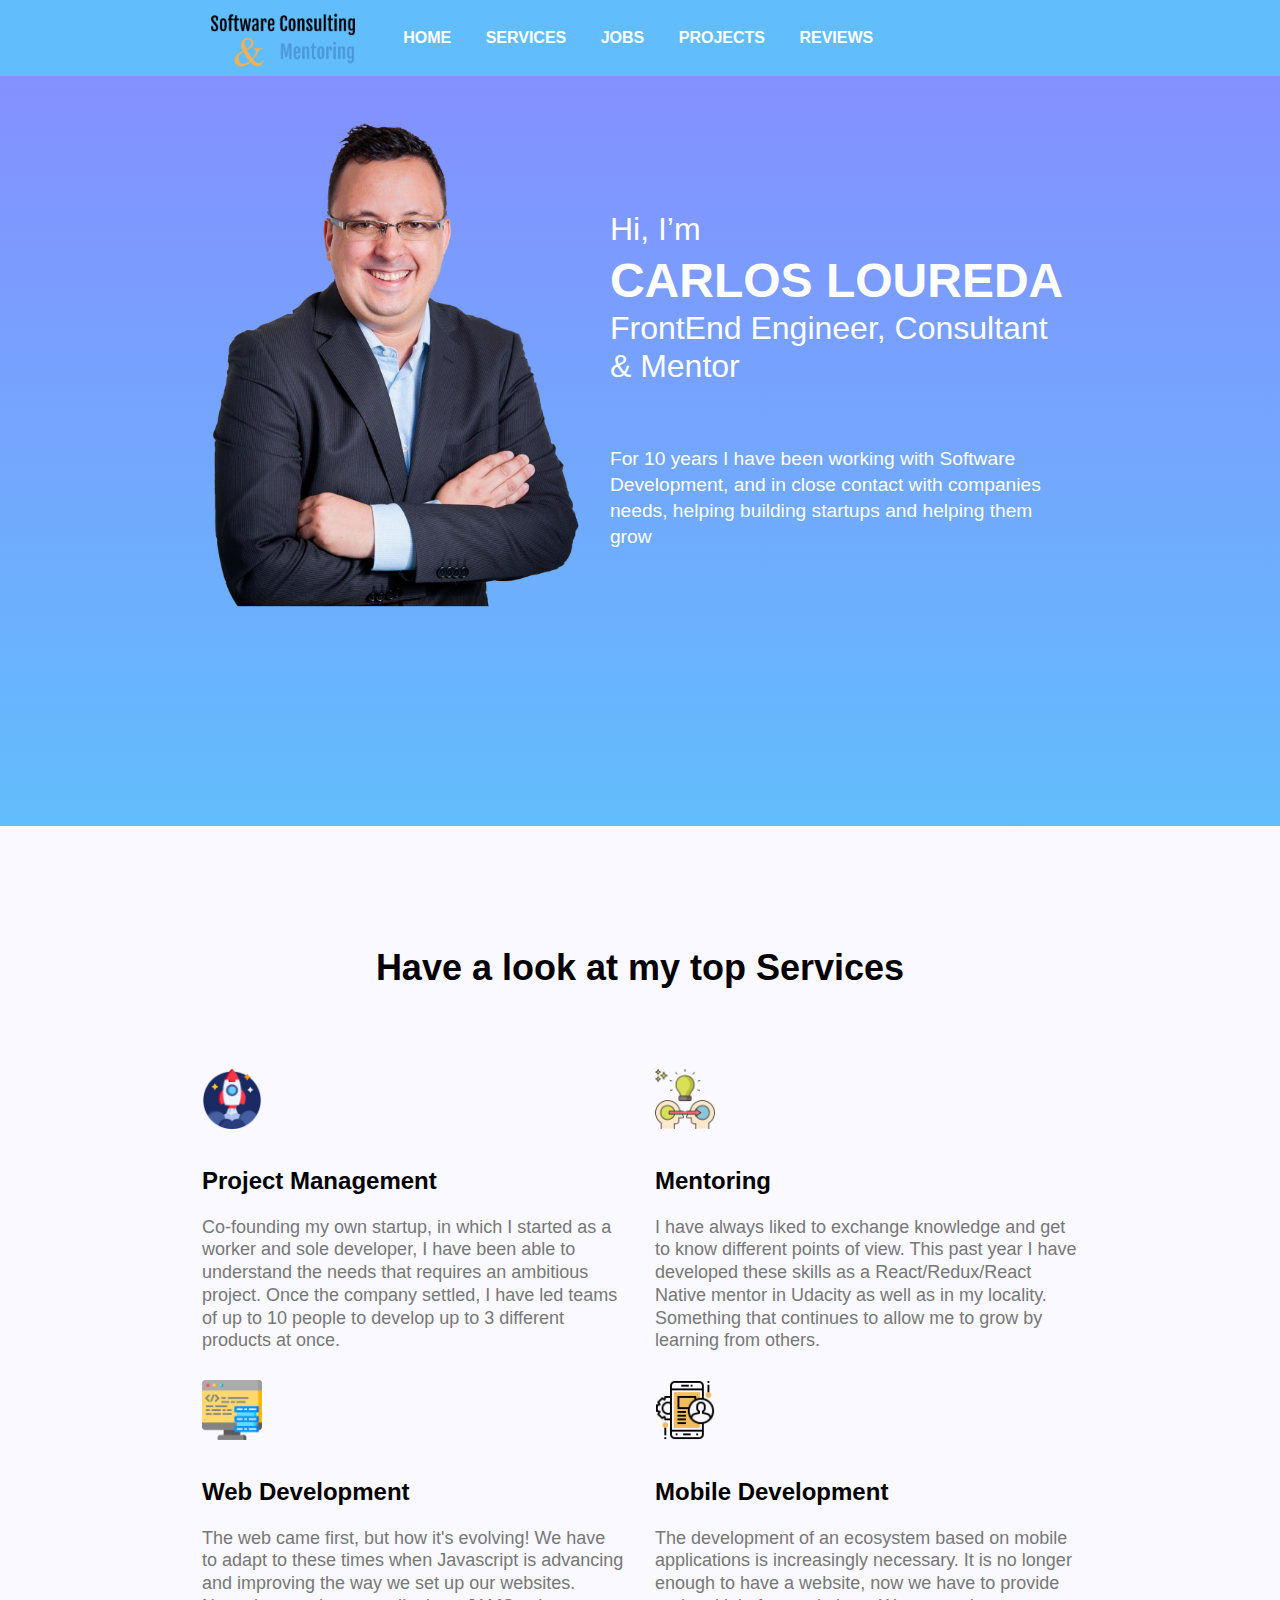
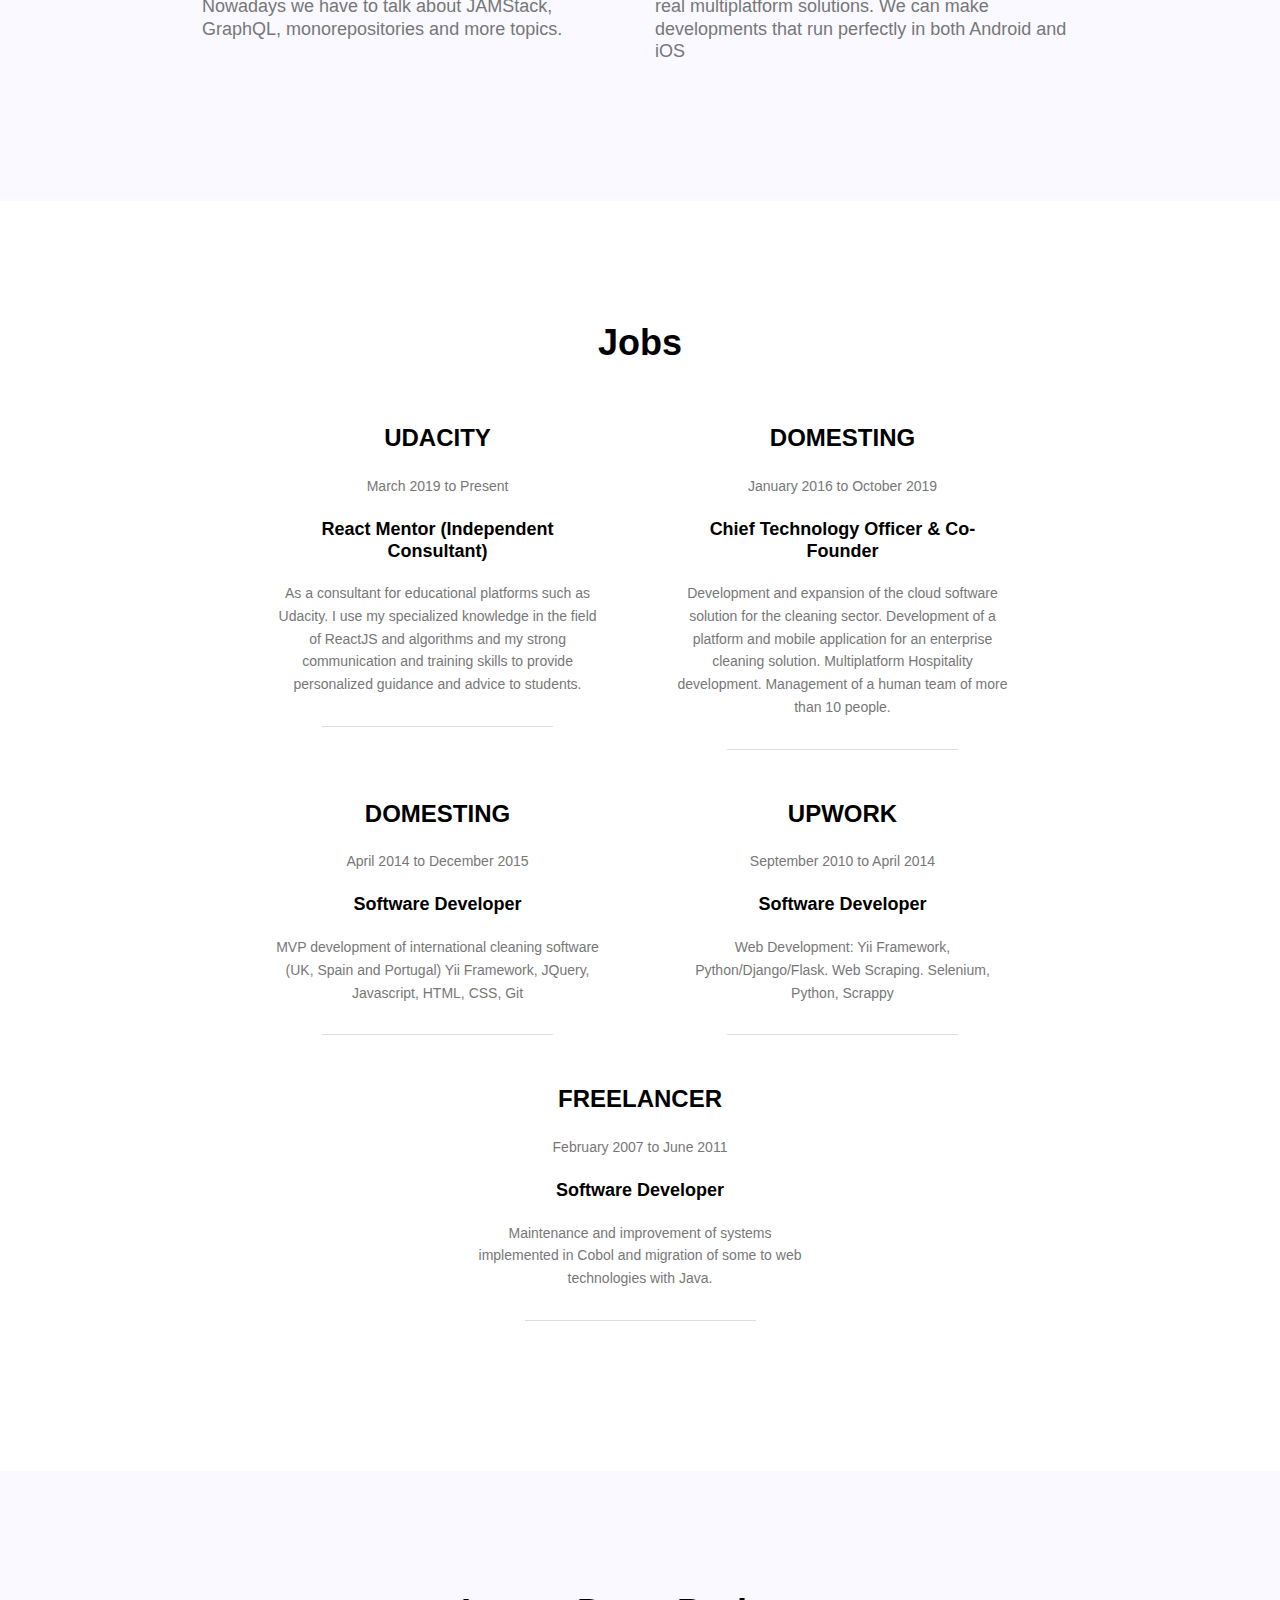
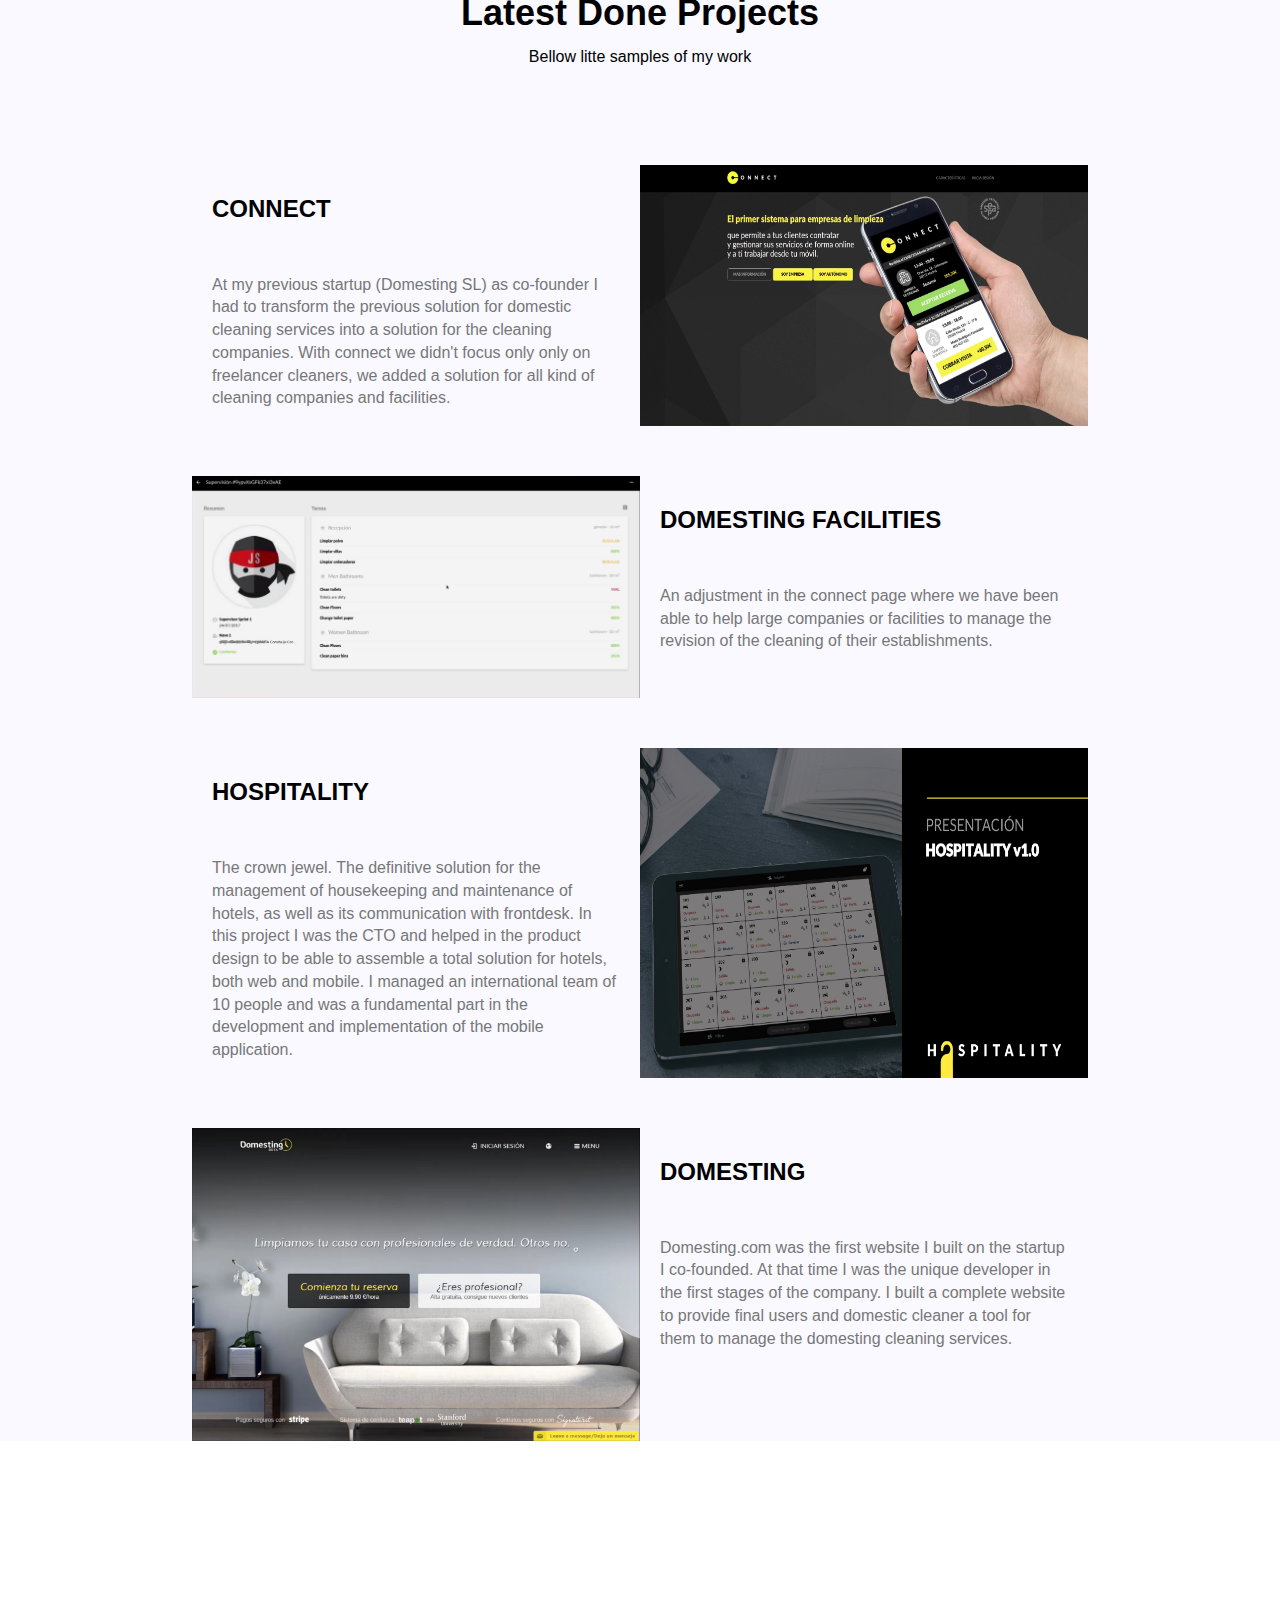
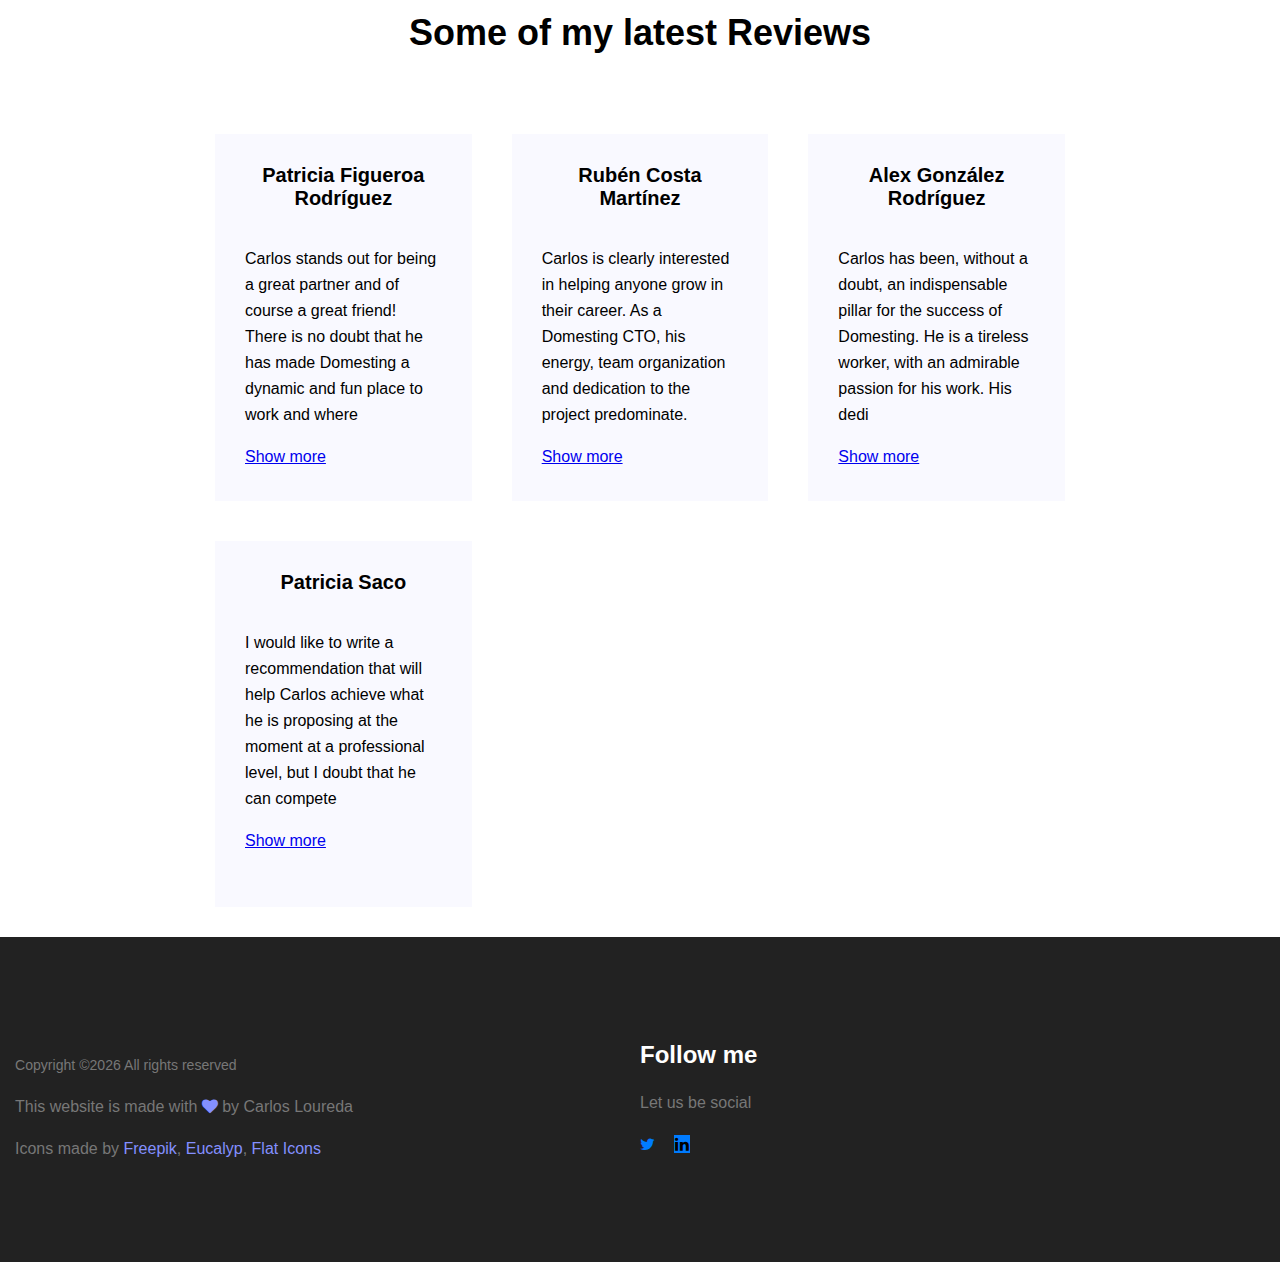
==== index.html @ 443b10de "[refactor] Added all javascript code in the ./js/app.js file" ====
<!DOCTYPE html>
<html lang="en">
  <head>
    <meta charset="UTF-8" />
    <meta name="viewport" content="width=device-width, initial-scale=1.0" />
    <meta http-equiv="X-UA-Compatible" content="ie=edge" />
    <title>Carlos Loureda: FrontEnd Conulting & Mentoring</title>
    <link rel="stylesheet" href="./css/style.css" />
    <link
      rel="stylesheet"
      href="https://stackpath.bootstrapcdn.com/font-awesome/4.7.0/css/font-awesome.min.css"
    />
  </head>
  <body>
    <header class="main-header">
      <nav>
        <div class="logo">
          <img
            class="logo-image img-fluid"
            src="./images/logo.png"
            alt="Consulting & Mentoring"
          />
        </div>

        <div class="navbar-nav">
          <a href="#home" class="nav-link text-uppercase">Home</a>
          <a href="#services" class="nav-link text-uppercase">Services</a>
          <a href="#jobs" class="nav-link text-uppercase">Jobs</a>
          <a href="#projects" class="nav-link text-uppercase">Projects</a>
          <a href="#reviews" class="nav-link text-uppercase">Reviews</a>
        </div>
        <div class="navbar-nav-mobile" id="open-menu">
          <i class="fa fa-bars fa-2x"></i>
        </div>
      </nav>
    </header>
    <section id="home" class="home">
      <div class="img-container">
        <img
          class="img-fluid"
          src="./images/header-img.png"
          alt="Me, Carlos Loureda possing with a suit, professional photo"
        />
      </div>
      <div class="description">
        <h1 class="text-white pl-15 pr-15">
          Hi, I’m
          <span class="text-uppercase highlight first-line"
            >Carlos Loureda</span
          >
          <span class="second-line"
            >FrontEnd Engineer, Consultant & Mentor</span
          >
        </h1>
        <p class="text-white banner-paragraph pl-15 pr-15 ">
          For 10 years I have been working with Software Development, and in
          close contact with companies needs, helping building startups and
          helping them grow
        </p>
      </div>
    </section>
    <section id="services" class="services">
      <h1>Have a look at my top Services</h1>
      <div class="services-content">
        <article class="service">
          <img
            class="services-picture"
            src="./images/rocket.png"
            alt="A red & white rocket in the space"
            width="60"
          />
          <h2 class="mt-15">Project Management</h2>
          <p>
            Co-founding my own startup, in which I started as a worker and sole
            developer, I have been able to understand the needs that requires an
            ambitious project. Once the company settled, I have led teams of up
            to 10 people to develop up to 3 different products at once.
          </p>
        </article>
        <article id="mentoring" class="service">
          <img
            class="services-picture"
            src="./images/mentoring.png"
            alt="A red & white rocket in the space"
            width="60"
          />
          <h2 class="mt-15">Mentoring</h2>
          <p>
            I have always liked to exchange knowledge and get to know different
            points of view. This past year I have developed these skills as a
            React/Redux/React Native mentor in Udacity as well as in my
            locality. Something that continues to allow me to grow by learning
            from others.
          </p>
        </article>
        <article id="web-development" class="service">
          <img
            class="services-picture"
            src="./images/web-dev.png"
            alt="A red & white rocket in the space"
            width="60"
          />
          <h2 class="mt-15">Web Development</h2>
          <p>
            The web came first, but how it's evolving! We have to adapt to these
            times when Javascript is advancing and improving the way we set up
            our websites. Nowadays we have to talk about JAMStack, GraphQL,
            monorepositories and more topics.
          </p>
        </article>
        <article id="mobile-development" class="service">
          <img
            class="services-picture"
            src="./images/mobile-app.png"
            alt="A red & white rocket in the space"
            width="60"
          />
          <h2 class="mt-15">Mobile Development</h2>
          <p>
            The development of an ecosystem based on mobile applications is
            increasingly necessary. It is no longer enough to have a website,
            now we have to provide real multiplatform solutions. We can make
            developments that run perfectly in both Android and iOS
          </p>
        </article>
      </div>
    </section>
    <section id="jobs" class="jobs">
      <h1>Jobs</h1>
      <div class="jobs-content">
        <article class="job-item">
          <h2 class="text-uppercase">udacity</h2>
          <p class="job-date">March 2019 to Present</p>
          <h3>
            React Mentor (Independent Consultant)
          </h3>
          <p class="description">
            As a consultant for educational platforms such as Udacity. I use my
            specialized knowledge in the field of ReactJS and algorithms and my
            strong communication and training skills to provide personalized
            guidance and advice to students.
          </p>
          <div class="btm-border"></div>
        </article>
        <article class="job-item">
          <h2 class="text-uppercase">domesting</h2>
          <p class="job-date">January 2016 to October 2019</p>
          <h3>
            Chief Technology Officer & Co-Founder
          </h3>
          <p class="description">
            Development and expansion of the cloud software solution for the
            cleaning sector. Development of a platform and mobile application
            for an enterprise cleaning solution. Multiplatform Hospitality
            development. Management of a human team of more than 10 people.
          </p>
          <div class="btm-border"></div>
        </article>
        <article class="job-item">
          <h2 class="text-uppercase">domesting</h2>
          <p class="job-date">April 2014 to December 2015</p>
          <h3>
            Software Developer
          </h3>
          <p class="description">
            MVP development of international cleaning software (UK, Spain and
            Portugal) Yii Framework, JQuery, Javascript, HTML, CSS, Git
          </p>
          <div class="btm-border"></div>
        </article>
        <article class="job-item">
          <h2 class="text-uppercase">upwork</h2>
          <p class="job-date">September 2010 to April 2014</p>
          <h3>
            Software Developer
          </h3>
          <p class="description">
            Web Development: Yii Framework, Python/Django/Flask. Web Scraping.
            Selenium, Python, Scrappy
          </p>
          <div class="btm-border"></div>
        </article>
        <article class="job-item">
          <h2 class="text-uppercase">freelancer</h2>
          <p class="job-date">February 2007 to June 2011</p>
          <h3>
            Software Developer
          </h3>
          <p class="description">
            Maintenance and improvement of systems implemented in Cobol and
            migration of some to web technologies with Java.
          </p>
          <div class="btm-border"></div>
        </article>
      </div>
    </section>
    <section id="projects" class="projects">
      <header class="menu-content">
        <h1>Latest Done Projects</h1>
        <p>Bellow litte samples of my work</p>
      </header>
      <article class="projects-item reverse">
        <img
          class="img-fluid img-shrinkable"
          src="./images/connect.png"
          alt="Landing page of connect showing a hand holding a smartphone running the connet application and some copy text and call to action buttons"
        />
        <div class="project-content">
          <h2 class="text-uppercase pt-30 pb-30">connect</h2>
          <p class="description">
            At my previous startup (Domesting SL) as co-founder I had to
            transform the previous solution for domestic cleaning services into
            a solution for the cleaning companies. With connect we didn't focus
            only only on freelancer cleaners, we added a solution for all kind
            of cleaning companies and facilities.
          </p>
        </div>
      </article>
      <article class="projects-item">
        <img
          class="img-fluid  img-shrinkable"
          src="./images/facilities.png"
          alt="dashboard of the facilities platform showing a cleaning review from the reviewer role accesss"
        />
        <div class="project-content">
          <h2 class="text-uppercase pt-30 pb-30">Domesting Facilities</h2>
          <p class="description">
            An adjustment in the connect page where we have been able to help
            large companies or facilities to manage the revision of the cleaning
            of their establishments.
          </p>
        </div>
      </article>
      <article class="projects-item  reverse">
        <img
          class="img-fluid  img-shrinkable"
          src="./images/hospitality.png"
          alt="First page of a comercial presentation of Hospitality v1.0 product, showing the reviewer role view for seeing the rooms to clean today"
        />
        <div class="project-content">
          <h2 class="text-uppercase  pt-30 pb-30">Hospitality</h2>
          <p class="description">
            The crown jewel. The definitive solution for the management of
            housekeeping and maintenance of hotels, as well as its communication
            with frontdesk. In this project I was the CTO and helped in the
            product design to be able to assemble a total solution for hotels,
            both web and mobile. I managed an international team of 10 people
            and was a fundamental part in the development and implementation of
            the mobile application.
          </p>
        </div>
      </article>
      <article class="projects-item">
        <img
          class="img-fluid  img-shrinkable"
          src="./images/domesting_project.png"
          alt="Ladning page of Domesting showing a cleaned saloon image with a grey couch and 2 buttons for hiring a cleaning or signing up as a cleaner"
        />
        <div class="project-content">
          <h2 class="text-uppercase  pt-30 pb-30">Domesting</h2>
          <p class="description">
            Domesting.com was the first website I built on the startup I
            co-founded. At that time I was the unique developer in the first
            stages of the company. I built a complete website to provide final
            users and domestic cleaner a tool for them to manage the domesting
            cleaning services.
          </p>
        </div>
      </article>
    </section>
    <section id="reviews" class="reviews">
      <h1 class="text-centered">Some of my latest Reviews</h1>
      <div class="reviews-content">
        <article class="reviews-item ml-15 mr-15 pt-30 pb-15 pl-30 pr-30">
          <h2 class="text-centered">
            <a
              href="https://www.linkedin.com/in/carlos-loureda-parrado/detail/recommendation/write/"
              target="_blank"
            >
              Patricia Figueroa Rodríguez
            </a>
          </h2>
          <p class="review">
            <p>
              Carlos stands out for being a great partner and of course a great
              friend! There is no doubt that he has made Domesting a dynamic and
              fun place to work and where
            </p>
            <div class="fulltext" id="more-1">
              <a class="more" href="#more-1">Show more</a>
              <p> Carlos stands out for being a great partner and of course a great
                friend! There is no doubt that he has made Domesting a dynamic and
                fun place to work and where everyone can participate. He has great
                qualities to lead a team but what he stands out for is his personal
                skills, he always tries to be fair in his decisions by empathizing
                with people and reaching a consensus. He has managed to create an
                organized and competent technical team, always promoting the work
                and effort of the youngest and helping them to grow in their
                careers. His joy and commitment have managed to infect the whole
                team with the necessary enthusiasm for the project to go ahead even
                at the lowest moments. I am taking a friend with me for life and I
                hope that in the future we will work together again!</p>
              <a class="less" href="#less-1">Show less</a>
            </div>
          </p>
        </article>
        <article class="reviews-item ml-15 mr-15 pt-30 pb-15 pl-30 pr-30">
          <h2 class="text-centered">
            <a
              href="https://www.linkedin.com/in/carlos-loureda-parrado/detail/recommendation/write/"
              target="_blank"
            >
              Rubén Costa Martínez
            </a>
          </h2>
          <p class="review">
            <p>
              Carlos is clearly interested in helping anyone grow in their career.
              As a Domesting CTO, his energy, team organization and dedication to the project predominate.
            </p>
            <div class="fulltext" id="more-2">
              <a class="more" href="#more-2">Show more</a>
              <p> Carlos is clearly interested in helping anyone grow in their career.
                As a Domesting CTO, his energy, team organization and dedication to
                the project predominate. Together, we have managed to create, from
                the technical point of view, a good application without much prior
                knowledge about the technologies, but this did not pose any problem
                for him since he is capable of adapting to any obstacle. It's nice
                to have someone on your side who is so interested in what's new in
                the sector, so it's impossible to become obsolete.</p>
              <a class="less" href="#less-2">Show less</a>
            </div>
          </p>

        </article>
        <article class="reviews-item ml-15 mr-15 pt-30 pb-15 pl-30 pr-30">
          <h2 class="text-centered">
            <a
              href="https://www.linkedin.com/in/carlos-loureda-parrado/detail/recommendation/write/"
              target="_blank"
            >
              Alex González Rodríguez
            </a>
          </h2>
          <p class="review">
            <p>
              Carlos has been, without a doubt, an indispensable pillar for the
            success of Domesting. He is a tireless worker, with an admirable
            passion for his work. His dedi
            </p>
            <div class="fulltext" id="more-3">
              <a class="more" href="#more-3">Show more</a>
              <p>Carlos has been, without a doubt, an indispensable pillar for the
                success of Domesting. He is a tireless worker, with an admirable
                passion for his work. His dedication and commitment even at the
                lowest moments have infected us with the necessary enthusiasm for
                the project to go ahead. With his preparation and technical skills
                beyond any doubt, I want to highlight his personal skills. He is a
                colleague with great empathy, always ready to help the rest of the
                team. His optimism has allowed him to maintain an ideal working
                environment. But, really, if anything has captivated me about Carlos
                during my time at Domesting, it has been both his organizational
                capacity and his leadership skills. He has known how to assume
                responsibilities in the most critical moments, taking decisions
                firmly and facilitating the understanding of the objectives
                throughout the organization. He has always fought for team cohesion
                and the involvement of all departments. It has created a technical
                team that is up to the task, promoting the proactivity of the
                youngest and getting involved in the training of its employees,
                motivating them and guiding them in their professional growth. He
                has proven himself capable of getting the most out of his teams,
                maintains a high level of exigency while providing security and
                makes you feel valued, something for which his colleagues remember
                him with great esteem. At his side, I've learned that dedication and
                sacrifice always have results. I want my future job to bring me more
                bosses (and friends) like him.</p>
              <a class="less" href="#less-3">Show less</a>
            </div>

          </p>
        </article>
        <article class="reviews-item ml-15 mr-15 pt-30 pb-15 pl-30 pr-30">
          <h2 class="text-centered">
            <a
              href="https://www.linkedin.com/in/carlos-loureda-parrado/detail/recommendation/write/"
              target="_blank"
            >
              Patricia Saco
            </a>
          </h2>
          <p class="review">
            <p>
              I would like to write a recommendation that will help Carlos achieve
            what he is proposing at the moment at a professional level, but I
            doubt that he can compete
            </p>
            <div class="fulltext" id="more-4">
              <a class="more" href="#more-4">Show more</a>
              <p>I would like to write a recommendation that will help Carlos achieve
                what he is proposing at the moment at a professional level, but I
                doubt that he can compete with his own persistence. Carlos is a
                tireless worker, who is always looking for a way to surpass himself,
                others, and mainly to surprise with solutions in the most unexpected
                moments. I would not hesitate to have him as a partner and I am left
                with the desire to be able to undertake something in common. Who
                knows..</p><a class="less" href="#less-4">Show less</a>
            </div>
          </p>
        </article>
      </div>
    </section>
    <footer>
      <div class="container pr-15 pl-15">
        <div class="left-footer">
          <p class="footer-text">
            Copyright
            <script>
              document.write(`©${new Date().getFullYear()}`);
            </script>
            All rights reserved
          </p>
          <p>
            This website is made with
            <i class="fa fa-heart"></i> by
            <span>Carlos Loureda</span>
          </p>
          <div>
            Icons made by
            <a href="https://www.flaticon.com/authors/freepik" target="_blank"
              >Freepik</a
            >,
            <a href="https://www.flaticon.com/authors/eucalyp" target="_blank"
              >Eucalyp</a
            >,
            <a
              href="https://www.flaticon.com/authors/flat-icons"
              target="_blank"
              >Flat Icons</a
            >
          </div>
        </div>
        <div class="right-footer">
          <h2>Follow me</h2>
          <p>Let us be social</p>
          <a href="https://twitter.com/CarlosLoureda" target="_blank">
            <i class="fa fa-twitter mr-15"></i>
          </a>
          <a
            href="https://www.linkedin.com/in/carlos-loureda-parrado"
            target="_blank"
          >
            <i class="fa fa-linkedin"></i>
          </a>
        </div>
      </div>
    </footer>
    <button id="scroll-top-btn" class="scroll-top-btn">
      <i class="fa fa-arrow-up"></i>
    </button>
    <script src="./js/app.js"></script>
  </body>
</html>
---- css/style.css ----
/*******************************************************************************
********************************************************************************
                Common design for all the devices
********************************************************************************
****************************************************************************** */

/* TODO: test breakpoints */
body {
  margin: 0;
  font-family: Poppins, sans-serif; /*TODO: work on the default font ...*/
  line-height: 1.625em;
}

h1,
h2,
h3,
h4,
h5,
h6 {
  font-family: Poppins, sans-serif;
  margin-top: 0;
  line-height: 1.2em;
}

/* Services Section */
.services {
  background-color: #f9f9ff;
  padding-left: 0.5em;
  padding-right: 0.5em;
  padding-top: 120px;
  padding-bottom: 120px;
}
.services > h1 {
  text-align: center;
  font-size: 36px;
  font-weight: 600;
  padding-bottom: 70px;
  margin-bottom: 10px;
}
.services .services-content .service {
  padding-left: 10px;
  padding-right: 10px;
  line-height: 22.75px;
}
.services .services-content .service h2 {
  font-size: 24px;
}
.services .services-content .service p {
  font-size: 18px;
  color: #777777;
}
.services-picture {
  align-self: flex-end;
  padding-bottom: 1em;
}

/* Jobs Section */
.jobs {
  background-color: white;
  padding-left: 0.5em;
  padding-bottom: 80px;
  padding-right: 0.5em;
  padding-top: 120px;
  text-align: center;
}
.jobs > h1 {
  font-size: 2.25em;
  font-weight: 600;
  padding-bottom: 20px;
  margin-bottom: 0px;
}

.jobs-content .job-item {
  padding-top: 10px;
  padding-bottom: 10px;
}
.jobs .jobs-content .job-item h2 {
  /* margin-block-end: 0px; */
  font-size: 24px;
}
.jobs .jobs-content .job-item .job-date {
  margin-top: 0px;
  margin-bottom: 0px;
  font-size: 14px;
  font-weight: 300;
  color: #777777;
}
.jobs .jobs-content .job-item h3 {
  padding-top: 20px;
  padding-bottom: 20px;
  /* padding-left: 10px;
  padding-right: 10px; */
  margin-bottom: 0px;
  font-size: 18px;
}
.jobs .jobs-content .job-item p.description {
  font-size: 14px;
  line-height: 22.75px;
  margin-top: 0px;
  margin-bottom: 0px;
  color: #777777;
}

/* Reviews */
.reviews {
  background-color: white;
  padding-left: 0.5em;
  padding-right: 0.5em;
  padding-top: 120px;
}
.reviews h1 {
  /* font-size: 2.25em; */
  font-size: 36px;
  line-height: 43.2px;
  font-weight: 600;
  margin-bottom: 10px;
  padding-bottom: 70px;
}

/* TODO: Show less or more button (on React I made this: https://github.com/carlosloureda/personal-brand-site/blob/master/src/components/Review/Review.js) */
.reviews-item {
  background-color: #f9f9ff;
  margin-bottom: 30px;
}
.reviews-item:hover {
  background-image: linear-gradient(
    0deg,
    rgb(98, 189, 252) 0%,
    rgb(132, 144, 255) 100%
  );
  color: rgb(255, 255, 255);
  cursor: pointer;
}
.reviews-item h2 {
  text-transform: capitalize;
  margin-bottom: 0px;
  /* font-size: 1.13em; */
  font-size: 20px;
  line-height: 22.75px;
  padding-bottom: 20px;
}
.reviews-item h2 > a {
  text-decoration: none;
  color: inherit;
}
.reviews-item .review {
  margin-top: 0px;
  font-size: 0.88em;
  line-height: 22.75px;
  font-size: 14px;
  font-weight: 300;
  color: #777777;
}

/* Projects Section */
.projects .menu-content {
  padding-bottom: 70px;
  padding-left: 15px;
  padding-right: 15px;
  text-align: center;
}
.projects .menu-content h1 {
  font-size: 2.25em;
  font-weight: 600;
  margin-bottom: 10px;
}
.projects .menu-content p {
  margin-top: 0;
  font-weight: 300;
  margin-bottom: 10px;
}

/* Footer section */
footer {
  background-color: #222222;
  color: #777777;
}
footer .container {
  padding-top: 100px;
  padding-bottom: 100px;
}
footer .footer-text {
  margin-bottom: 16px;
  font-size: 0.88em;
}
footer .footer-text span,
i {
  color: #8490ff;
}
footer a {
  text-decoration: none;
  color: #8490ff;
}
footer h2 {
  color: white;
}

/* Scroll to top button*/
.scroll-top-btn {
  position: fixed;
  bottom: 10px;
  right: 10px;
  cursor: pointer;
  background-color: #8490ff;
  border-color: #8490ff;
  border-radius: 2px;
  width: 38px;
  height: 38px;
  box-shadow: none;
  opacity: 0.3;
  visibility: hidden;
}
.scroll-top-btn:hover {
  opacity: 0.8;
}
/* .scroll-top-btn:click {
  opacity: 0.8;
} */

.scroll-top-btn i {
  color: white;
}

.text-uppercase {
  text-transform: uppercase;
}
.text-white {
  color: #fff;
}
.text-centered {
  text-align: center;
}
.highlight {
  font-weight: 700;
}

h1 .highlight {
  font-weight: 700;
}

.btm-border {
  background: #dddddd;
  width: 70%;
  height: 1px;
  margin-left: auto;
  margin-right: auto;
  margin-bottom: 30px;
  margin-top: 30px;
}
.img-fluid {
  width: 100%;
  height: auto;
  display: block;
  /* margin-right: auto!important;
  margin-left: auto!important;
  display: block; */
}

/* Padding shorthands*/
.pt-30 {
  padding-top: 30px;
}
.pb-30 {
  padding-bottom: 30px;
}
.pl-30 {
  padding-left: 30px;
}
.pr-30 {
  padding-right: 30px;
}
.pt-15 {
  padding-top: 15px;
}
.pb-15 {
  padding-bottom: 15px;
}
.pr-15 {
  padding-right: 15px;
}
.pl-15 {
  padding-left: 15px;
}
.ml-15 {
  margin-left: 15px;
}
.mr-15 {
  margin-right: 15px;
}
.mb-15 {
  margin-bottom: 15px;
}
.mt-15 {
  margin-top: 15px;
}

/* Icons */
.fa-twitter {
  color: #007bff;
}
.fa-linkedin {
  background-color: #007bff;
  color: black;
  padding: 1px;
}

.img-shrinkable {
  transition: transform 0.5s ease;
}
.img-shrinkable:hover {
  transform: scale(0.8);
}

.fulltext p,
.less {
  display: none;
}

.fulltext:target p,
.fulltext:target .less {
  display: block;
}

.fulltext:target .more {
  display: none;
}

/*******************************************************************************
********************************************************************************
                Common design for tablets && mobile (360px && 768px)
********************************************************************************
****************************************************************************** */
@media (max-width: 768px) {
  body {
    background-color: white;
    /* background-color: #97726e; */
    display: flex;
    flex-direction: column;
  }
  .main-header {
    height: 76px;
    background-color: #62bdfc;
    color: #97846e;
    display: flex;
    flex-direction: column;
    justify-content: center;
    padding-left: 1em;
    padding-right: 1em;
    padding-top: 10px;
    padding-bottom: 10px;
  }
  .main-header nav {
    display: flex;

    flex-direction: row;
    justify-content: space-between;
    align-items: center;
  }
  .main-header nav .logo .logo-image {
    width: 80%;
  }
  .main-header .navbar-nav a {
    display: none;
  }

  /* nav bar */
  .main-header .navbar-nav.responsive {
    -webkit-flex-direction: column;
    flex-direction: column;
    -webkit-justify-content: center;
    justify-content: center;
    /* background: rgb(98, 189, 252, 0.9); */
    background: rgb(98, 189, 252);
    position: absolute;
    top: 95px;
    left: 0px;
    width: 100%;
    z-index: 980;
    padding-top: 10px;
  }
  .main-header .navbar-nav.responsive a {
    text-decoration: none;
    color: white;
    /* margin-right: 30px; */
    padding-bottom: 30px;
    padding-left: 50px;
    font-weight: 600;
    display: flex;
    margin: auto;
  }
  .main-header .navbar-nav.responsive a:hover {
    color: black;
  }

  /* Home Section */
  .home {
    /* height: 100vh; */
    /* min-height: 550px; */
    background-image: linear-gradient(
      0deg,
      rgb(98, 189, 252) 0%,
      rgb(132, 144, 255) 100%
    );
    display: flex;
    flex-direction: column;
    align-items: center;
    padding-left: 0.5em;
    padding-right: 0.5em;
  }
  .home > * {
    text-align: center;
  }

  .home .img-container {
    width: 40%;
    margin-bottom: 0.5em;
  }
  .home h1 {
    text-align: center;
    font-size: 2em;
    font-weight: 100;
  }
  .home h1 .second-line {
    display: block;
    margin-top: 0.5em;
  }
  .home .banner-paragraph {
    font-size: 1.2em;
  }

  /* Projects Section */
  .projects {
    background-color: #f9f9ff;
    padding-left: 0.5em;
    padding-top: 120px;
    /* padding-right: 0.5em;*/
    /* margin-left: 24px;
    margin-right: 24px; */
    padding-left: 39px;
    padding-right: 39px;
  }

  .projects-item {
    padding-left: 15px;
    padding-right: 15px;
    display: flex;
    flex-direction: column;
    align-content: flex-start;
  }
  .projects-item h2 {
    text-transform: capitalize;
    margin-bottom: 0px;
    /* font-size: 1.13em; */
    font-size: 18px;
  }
  .projects .description {
    margin-top: 0px;
    padding-bottom: 100px;
    /* font-size: 0.88em; */
    font-size: 14px;
    line-height: 22.75px;
    color: #777777;
  }
}

/*******************************************************************************
********************************************************************************
                    Design for mobile 360px (Portrait)
********************************************************************************
****************************************************************************** */

@media (max-width: 375px) {
  /* Home Section */
  .home {
    /* height: 100vh; */
    min-height: 550px;
  }
  /* Services Section */

  .services .services-content {
    display: flex;
    flex-direction: column;
    margin-bottom: 25px;
  }
  .services .services-content .service {
    display: flex;
    flex-direction: column;
  }

  /* Jobs Section */
  /* Inherit */

  /* Projects Section */
  /* Inherit */

  /* Reviews */
  /* Inherit */

  /* Footer */
  footer .container .right-footer {
    padding-top: 30px;
    margin-bottom: 15px;
  }
}

/*******************************************************************************
********************************************************************************
                    Design for tablets >= 768px && <376  (Portrait)
********************************************************************************
****************************************************************************** */

@media (min-width: 376px) and (max-width: 768px) {
  /* Home Section */
  body {
    font-size: 22.5px;
  }

  /* Home Section */
  .home {
    padding-bottom: 30px;
  }

  /* Services Section */
  .services .services-content {
    display: grid;
    grid-template-columns: repeat(2, 1fr);
    grid-template-rows: repeat(2, 1fr);
    grid-column-gap: 10px;
    grid-row-gap: 10px;
  }

  /* Jobs Section */

  .jobs-content {
    padding-top: 30px;
    padding-bottom: 30px;
    display: flex;
    flex-direction: row;
    flex-wrap: wrap;
    /* justify-content: space-between; */
    justify-content: space-evenly;
  }
  .jobs-content .job-item {
    max-width: 330px;
  }

  /* Reviews section */
  .reviews .reviews-content {
    display: grid;
    grid-template-columns: repeat(2, 1fr);
    /* grid-template-rows: repeat(2, 1fr); */
    grid-auto-rows: minmax(min-content, max-content);
    grid-column-gap: 10px;
    grid-row-gap: 10px;
  }

  /* Footer */
  footer .container {
    display: flex;
    flex-direction: row;
    justify-content: space-evenly;
  }
  footer .container .left-footer {
    /* width: 50%; */
    flex: 0.5;
  }
  footer .container .right-footer {
    /* width: 50%; */
    flex: 0.5;
    align-self: center;
  }
}

/*******************************************************************************
********************************************************************************
                      Design for Desktop > 768px
********************************************************************************
****************************************************************************** */
@media (min-width: 769px) {
  /* Main header */
  .main-header {
    height: 76px;
    /* background-color: #371c2c; */
    /* background-color: white; */
    background-color: #62bdfc;
    color: #97846e;
    display: flex;
    flex-direction: column;
    justify-content: center;
    padding-left: 1em;
    padding-right: 1em;
  }
  .main-header nav {
    display: flex;
    flex-direction: row;
    justify-content: flex-start;
    align-items: center;
    padding-right: 15%;
    padding-left: 15%;
  }
  .main-header nav .logo .logo-image {
    width: 80%;
  }
  .main-header .navbar-nav {
    display: inline-block;
  }
  /* .main-header .navbar-nav .navbar-nav-mobile {
    display: none;
  } */
  .main-header .navbar-nav a {
    text-decoration: none;
    color: white;
    margin-right: 30px;
    font-weight: 600;
  }
  .main-header .navbar-nav a:hover {
    color: black;
  }
  /* https://developer.mozilla.org/en-US/docs/Web/CSS/CSS_Box_Alignment/Box_Alignment_in_Flexbox#Alignment_and_auto_margins */
  .navbar-nav-mobile {
    /* margin-left: auto; */
    display: none;
  }

  /* Home Sections */
  .home {
    background-image: linear-gradient(
      0deg,
      rgb(98, 189, 252) 0%,
      rgb(132, 144, 255) 100%
    );
    display: flex;
    flex-direction: flow;
    padding-right: 15%;
    padding-left: 15%;
    min-height: 750px;
  }
  .home .description {
    align-self: flex-start;
    padding-top: 15%;
  }
  .home .description h1 span.first-line {
    display: block;
    padding-top: 20px;
    line-height: 0.5em;
    font-size: 1.5em;
  }
  .home .img-container {
    /* width: 100%; */
    margin-bottom: 0.5em;
  }
  /* .home h1 {
    font-size: 2em;
    font-weight: 100;
  } */
  .home h1 .second-line {
    display: block;
    margin-top: 0.5em;
  }
  .home .banner-paragraph {
    font-size: 1.2em;
    margin-top: 60px;
  }
  /* Services Section */
  .services {
    padding-right: 15%;
    padding-left: 15%;
  }
  .services .services-content {
    display: grid;
    grid-template-columns: repeat(2, 1fr);
    grid-template-rows: repeat(2, 1fr);
    grid-column-gap: 10px;
    grid-row-gap: 10px;
  }
  /* Jobs Section */

  .jobs-content {
    margin-right: 15%;
    margin-left: 15%;
    padding-top: 30px;
    padding-bottom: 30px;
    display: flex;
    flex-direction: row;
    flex-wrap: wrap;
    /* justify-content: space-between; */
    justify-content: space-evenly;
  }
  .jobs-content .job-item {
    max-width: 330px;
  }

  /* Projects Section */
  .projects {
    background-color: #f9f9ff;
    /* padding-left: 0.5em; */
    padding-top: 120px;
    padding-right: 15%;
    padding-left: 15%;
  }
  .projects .projects-item {
    display: flex;
    flex-direction: row;
    margin-top: 15px;
    margin-bottom: 50px;
  }
  .projects .projects-item.reverse {
    display: flex;
    flex-direction: row-reverse;
  }
  .projects .projects-item .img-fluid {
    width: 50%;
  }

  .projects .projects-item .project-content {
    padding-left: 20px;
    padding-right: 20px;
    line-height: 22.75px;
  }
  .projects .projects-item .description {
    color: #777777;
  }

  /* Reviews section */
  .reviews {
    margin-right: 15%;
    margin-left: 15%;
  }
  .reviews .reviews-content {
    display: grid;
    grid-template-columns: repeat(3, 1fr);
    grid-template-rows: repeat(2, 1fr);
    grid-column-gap: 10px;
    grid-row-gap: 10px;

    /* display: flex;
    flex-direction: row;
    justify-content: space-between; */
  }

  /* Footer */
  footer .container {
    display: flex;
    flex-direction: row;
    justify-content: space-evenly;
  }
  footer .container .left-footer {
    /* width: 50%; */
    flex: 0.5;
  }
  footer .container .right-footer {
    /* width: 50%; */
    flex: 0.5;
    align-self: center;
  }
}
@media (min-width: 769px) and (max-width: 1255px) {
  /* .home h1 { */
  .home .description h1 span.first-line {
    font-size: 1.5em;
    line-height: 1em;
  }
}
@media (min-width: 1255px) {
  .home h1 {
    /* .home .description h1 span.first-line { */
    font-size: 2em;
    font-weight: 100;
  }
}
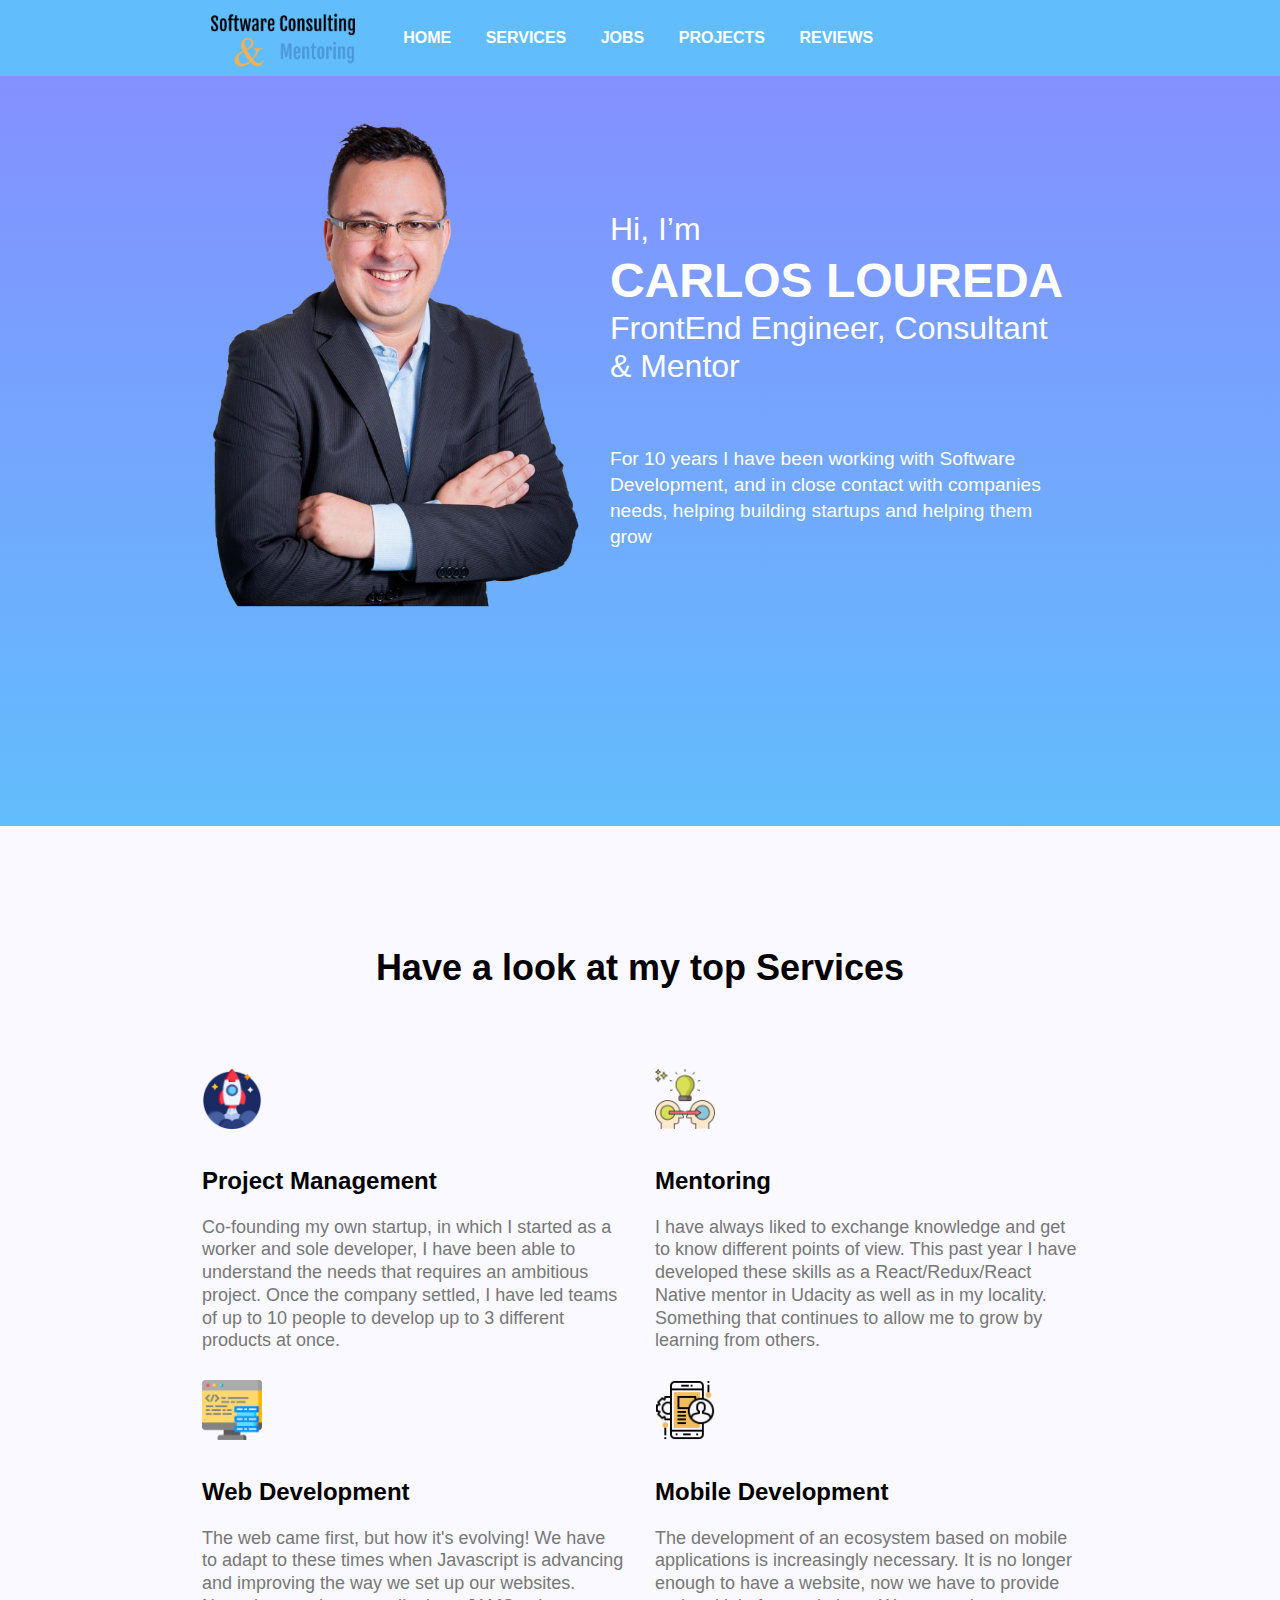
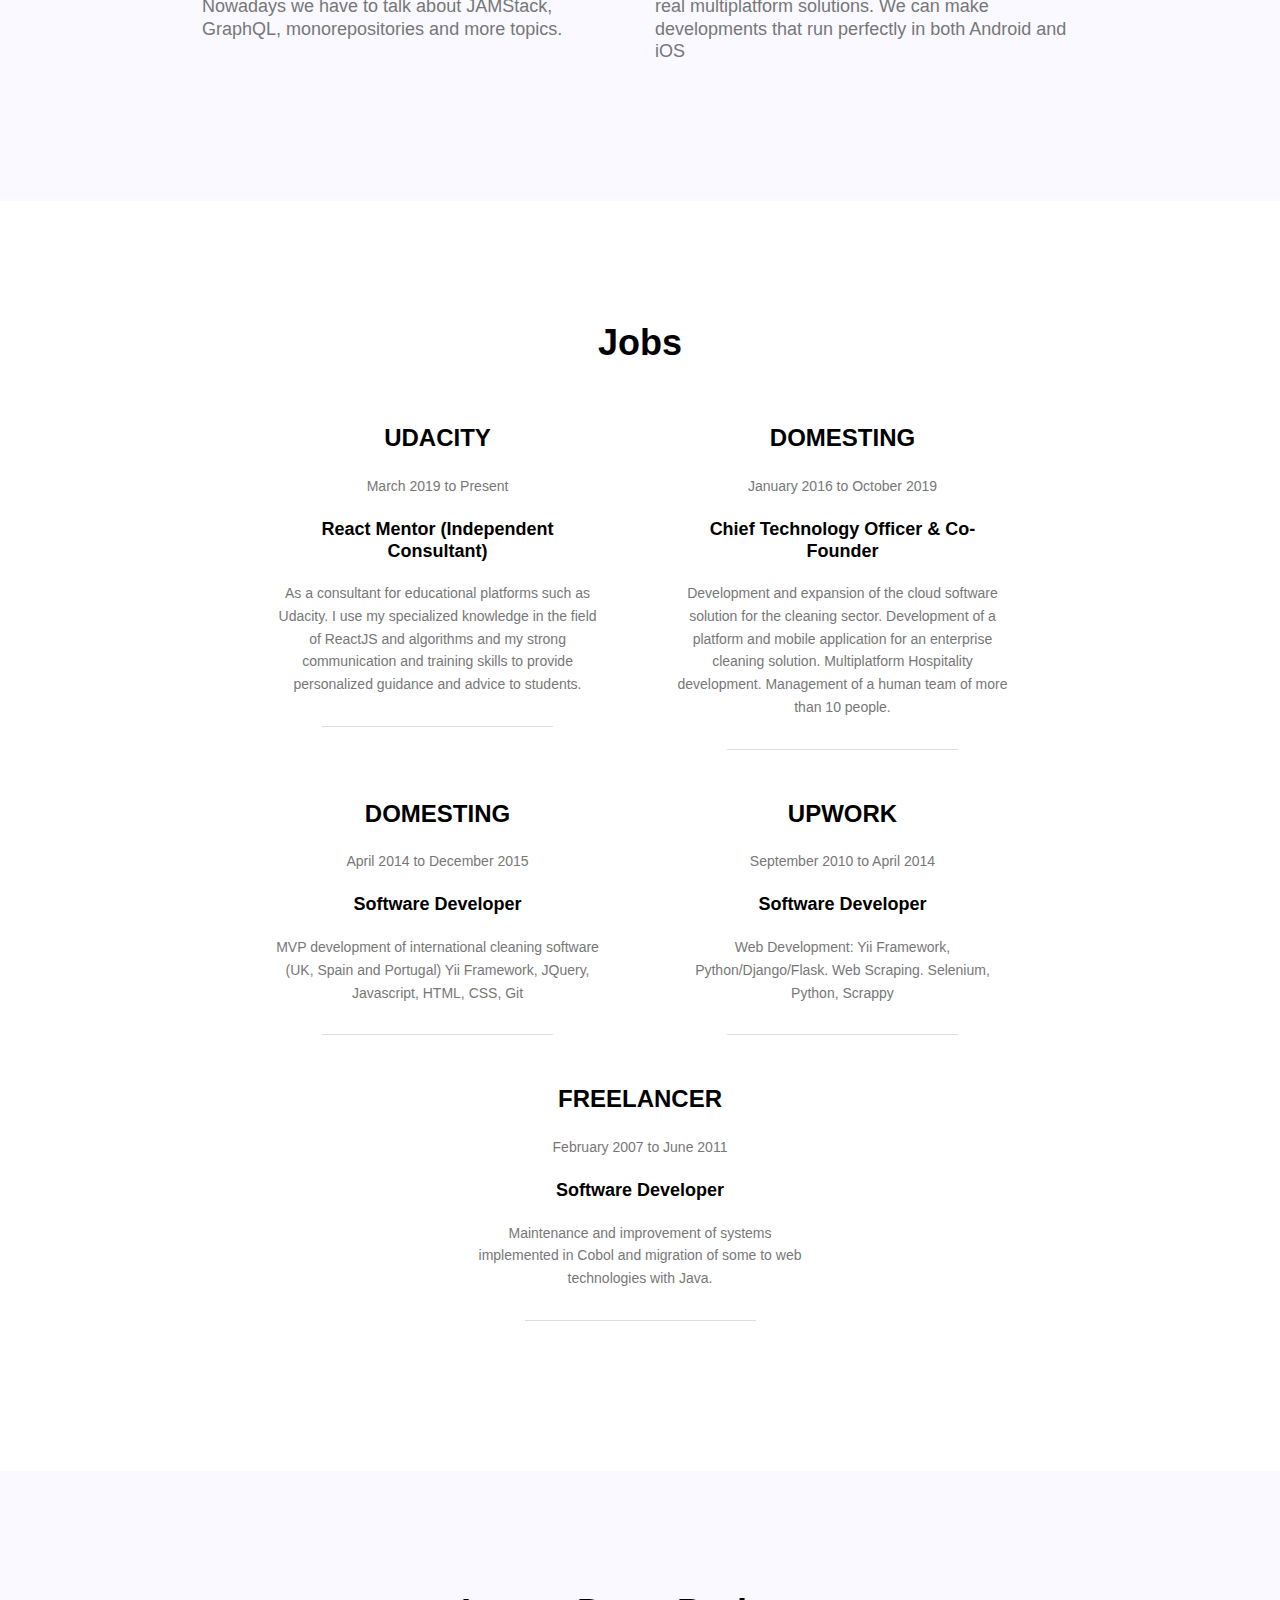
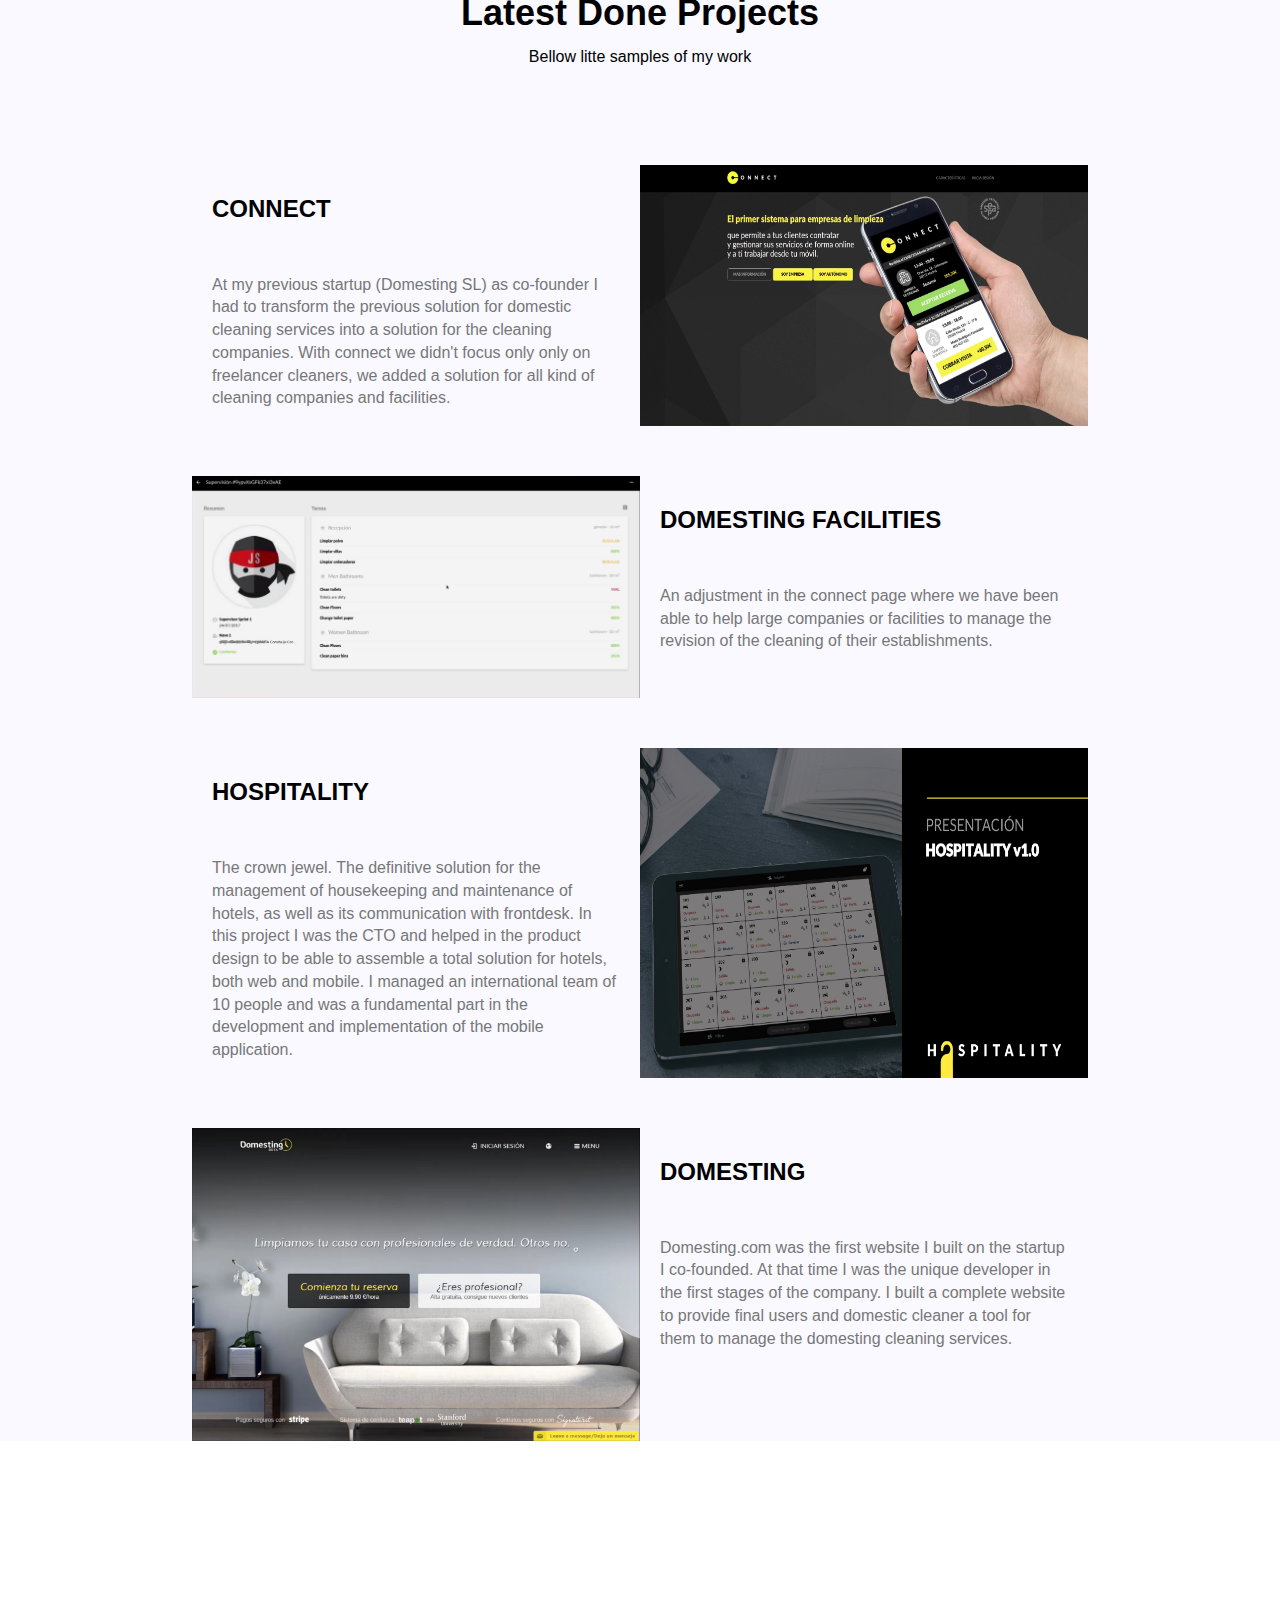
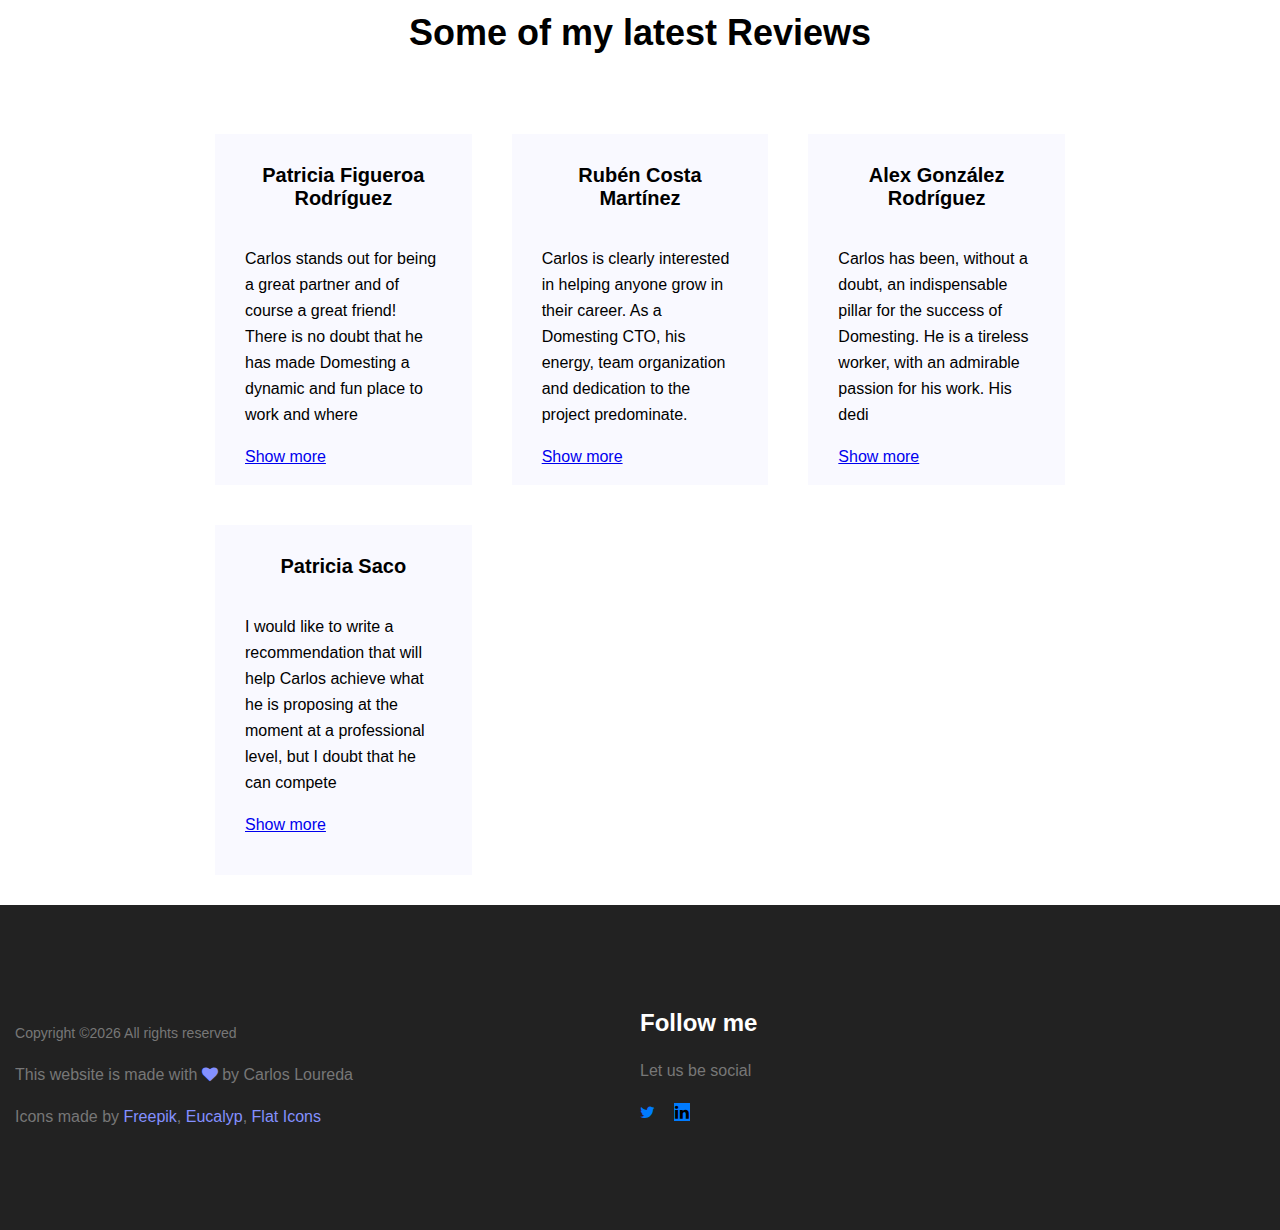
==== commit c0ab383b: "[refactor] Removed some missing <p> tags, highlighted by HTML checker" ====
--- a/index.html
+++ b/index.html
@@ -280,29 +280,31 @@
               Patricia Figueroa Rodríguez
             </a>
           </h2>
-          <p class="review">
+          <p class="review"></p>
+          <p>
+            Carlos stands out for being a great partner and of course a great
+            friend! There is no doubt that he has made Domesting a dynamic and
+            fun place to work and where
+          </p>
+          <div class="fulltext" id="more-1">
+            <a class="more" href="#more-1">Show more</a>
             <p>
               Carlos stands out for being a great partner and of course a great
               friend! There is no doubt that he has made Domesting a dynamic and
-              fun place to work and where
+              fun place to work and where everyone can participate. He has great
+              qualities to lead a team but what he stands out for is his
+              personal skills, he always tries to be fair in his decisions by
+              empathizing with people and reaching a consensus. He has managed
+              to create an organized and competent technical team, always
+              promoting the work and effort of the youngest and helping them to
+              grow in their careers. His joy and commitment have managed to
+              infect the whole team with the necessary enthusiasm for the
+              project to go ahead even at the lowest moments. I am taking a
+              friend with me for life and I hope that in the future we will work
+              together again!
             </p>
-            <div class="fulltext" id="more-1">
-              <a class="more" href="#more-1">Show more</a>
-              <p> Carlos stands out for being a great partner and of course a great
-                friend! There is no doubt that he has made Domesting a dynamic and
-                fun place to work and where everyone can participate. He has great
-                qualities to lead a team but what he stands out for is his personal
-                skills, he always tries to be fair in his decisions by empathizing
-                with people and reaching a consensus. He has managed to create an
-                organized and competent technical team, always promoting the work
-                and effort of the youngest and helping them to grow in their
-                careers. His joy and commitment have managed to infect the whole
-                team with the necessary enthusiasm for the project to go ahead even
-                at the lowest moments. I am taking a friend with me for life and I
-                hope that in the future we will work together again!</p>
-              <a class="less" href="#less-1">Show less</a>
-            </div>
-          </p>
+            <a class="less" href="#less-1">Show less</a>
+          </div>
         </article>
         <article class="reviews-item ml-15 mr-15 pt-30 pb-15 pl-30 pr-30">
           <h2 class="text-centered">
@@ -313,25 +315,27 @@
               Rubén Costa Martínez
             </a>
           </h2>
-          <p class="review">
+          <p class="review"></p>
+          <p>
+            Carlos is clearly interested in helping anyone grow in their career.
+            As a Domesting CTO, his energy, team organization and dedication to
+            the project predominate.
+          </p>
+          <div class="fulltext" id="more-2">
+            <a class="more" href="#more-2">Show more</a>
             <p>
-              Carlos is clearly interested in helping anyone grow in their career.
-              As a Domesting CTO, his energy, team organization and dedication to the project predominate.
+              Carlos is clearly interested in helping anyone grow in their
+              career. As a Domesting CTO, his energy, team organization and
+              dedication to the project predominate. Together, we have managed
+              to create, from the technical point of view, a good application
+              without much prior knowledge about the technologies, but this did
+              not pose any problem for him since he is capable of adapting to
+              any obstacle. It's nice to have someone on your side who is so
+              interested in what's new in the sector, so it's impossible to
+              become obsolete.
             </p>
-            <div class="fulltext" id="more-2">
-              <a class="more" href="#more-2">Show more</a>
-              <p> Carlos is clearly interested in helping anyone grow in their career.
-                As a Domesting CTO, his energy, team organization and dedication to
-                the project predominate. Together, we have managed to create, from
-                the technical point of view, a good application without much prior
-                knowledge about the technologies, but this did not pose any problem
-                for him since he is capable of adapting to any obstacle. It's nice
-                to have someone on your side who is so interested in what's new in
-                the sector, so it's impossible to become obsolete.</p>
-              <a class="less" href="#less-2">Show less</a>
-            </div>
-          </p>
-
+            <a class="less" href="#less-2">Show less</a>
+          </div>
         </article>
         <article class="reviews-item ml-15 mr-15 pt-30 pb-15 pl-30 pr-30">
           <h2 class="text-centered">
@@ -342,42 +346,42 @@
               Alex González Rodríguez
             </a>
           </h2>
-          <p class="review">
+          <p class="review"></p>
+          <p>
+            Carlos has been, without a doubt, an indispensable pillar for the
+            success of Domesting. He is a tireless worker, with an admirable
+            passion for his work. His dedi
+          </p>
+          <div class="fulltext" id="more-3">
+            <a class="more" href="#more-3">Show more</a>
             <p>
               Carlos has been, without a doubt, an indispensable pillar for the
-            success of Domesting. He is a tireless worker, with an admirable
-            passion for his work. His dedi
+              success of Domesting. He is a tireless worker, with an admirable
+              passion for his work. His dedication and commitment even at the
+              lowest moments have infected us with the necessary enthusiasm for
+              the project to go ahead. With his preparation and technical skills
+              beyond any doubt, I want to highlight his personal skills. He is a
+              colleague with great empathy, always ready to help the rest of the
+              team. His optimism has allowed him to maintain an ideal working
+              environment. But, really, if anything has captivated me about
+              Carlos during my time at Domesting, it has been both his
+              organizational capacity and his leadership skills. He has known
+              how to assume responsibilities in the most critical moments,
+              taking decisions firmly and facilitating the understanding of the
+              objectives throughout the organization. He has always fought for
+              team cohesion and the involvement of all departments. It has
+              created a technical team that is up to the task, promoting the
+              proactivity of the youngest and getting involved in the training
+              of its employees, motivating them and guiding them in their
+              professional growth. He has proven himself capable of getting the
+              most out of his teams, maintains a high level of exigency while
+              providing security and makes you feel valued, something for which
+              his colleagues remember him with great esteem. At his side, I've
+              learned that dedication and sacrifice always have results. I want
+              my future job to bring me more bosses (and friends) like him.
             </p>
-            <div class="fulltext" id="more-3">
-              <a class="more" href="#more-3">Show more</a>
-              <p>Carlos has been, without a doubt, an indispensable pillar for the
-                success of Domesting. He is a tireless worker, with an admirable
-                passion for his work. His dedication and commitment even at the
-                lowest moments have infected us with the necessary enthusiasm for
-                the project to go ahead. With his preparation and technical skills
-                beyond any doubt, I want to highlight his personal skills. He is a
-                colleague with great empathy, always ready to help the rest of the
-                team. His optimism has allowed him to maintain an ideal working
-                environment. But, really, if anything has captivated me about Carlos
-                during my time at Domesting, it has been both his organizational
-                capacity and his leadership skills. He has known how to assume
-                responsibilities in the most critical moments, taking decisions
-                firmly and facilitating the understanding of the objectives
-                throughout the organization. He has always fought for team cohesion
-                and the involvement of all departments. It has created a technical
-                team that is up to the task, promoting the proactivity of the
-                youngest and getting involved in the training of its employees,
-                motivating them and guiding them in their professional growth. He
-                has proven himself capable of getting the most out of his teams,
-                maintains a high level of exigency while providing security and
-                makes you feel valued, something for which his colleagues remember
-                him with great esteem. At his side, I've learned that dedication and
-                sacrifice always have results. I want my future job to bring me more
-                bosses (and friends) like him.</p>
-              <a class="less" href="#less-3">Show less</a>
-            </div>
-
-          </p>
+            <a class="less" href="#less-3">Show less</a>
+          </div>
         </article>
         <article class="reviews-item ml-15 mr-15 pt-30 pb-15 pl-30 pr-30">
           <h2 class="text-centered">
@@ -388,24 +392,26 @@
               Patricia Saco
             </a>
           </h2>
-          <p class="review">
-            <p>
-              I would like to write a recommendation that will help Carlos achieve
+          <p class="review"></p>
+          <p>
+            I would like to write a recommendation that will help Carlos achieve
             what he is proposing at the moment at a professional level, but I
             doubt that he can compete
+          </p>
+          <div class="fulltext" id="more-4">
+            <a class="more" href="#more-4">Show more</a>
+            <p>
+              I would like to write a recommendation that will help Carlos
+              achieve what he is proposing at the moment at a professional
+              level, but I doubt that he can compete with his own persistence.
+              Carlos is a tireless worker, who is always looking for a way to
+              surpass himself, others, and mainly to surprise with solutions in
+              the most unexpected moments. I would not hesitate to have him as a
+              partner and I am left with the desire to be able to undertake
+              something in common. Who knows..
             </p>
-            <div class="fulltext" id="more-4">
-              <a class="more" href="#more-4">Show more</a>
-              <p>I would like to write a recommendation that will help Carlos achieve
-                what he is proposing at the moment at a professional level, but I
-                doubt that he can compete with his own persistence. Carlos is a
-                tireless worker, who is always looking for a way to surpass himself,
-                others, and mainly to surprise with solutions in the most unexpected
-                moments. I would not hesitate to have him as a partner and I am left
-                with the desire to be able to undertake something in common. Who
-                knows..</p><a class="less" href="#less-4">Show less</a>
-            </div>
-          </p>
+            <a class="less" href="#less-4">Show less</a>
+          </div>
         </article>
       </div>
     </section>
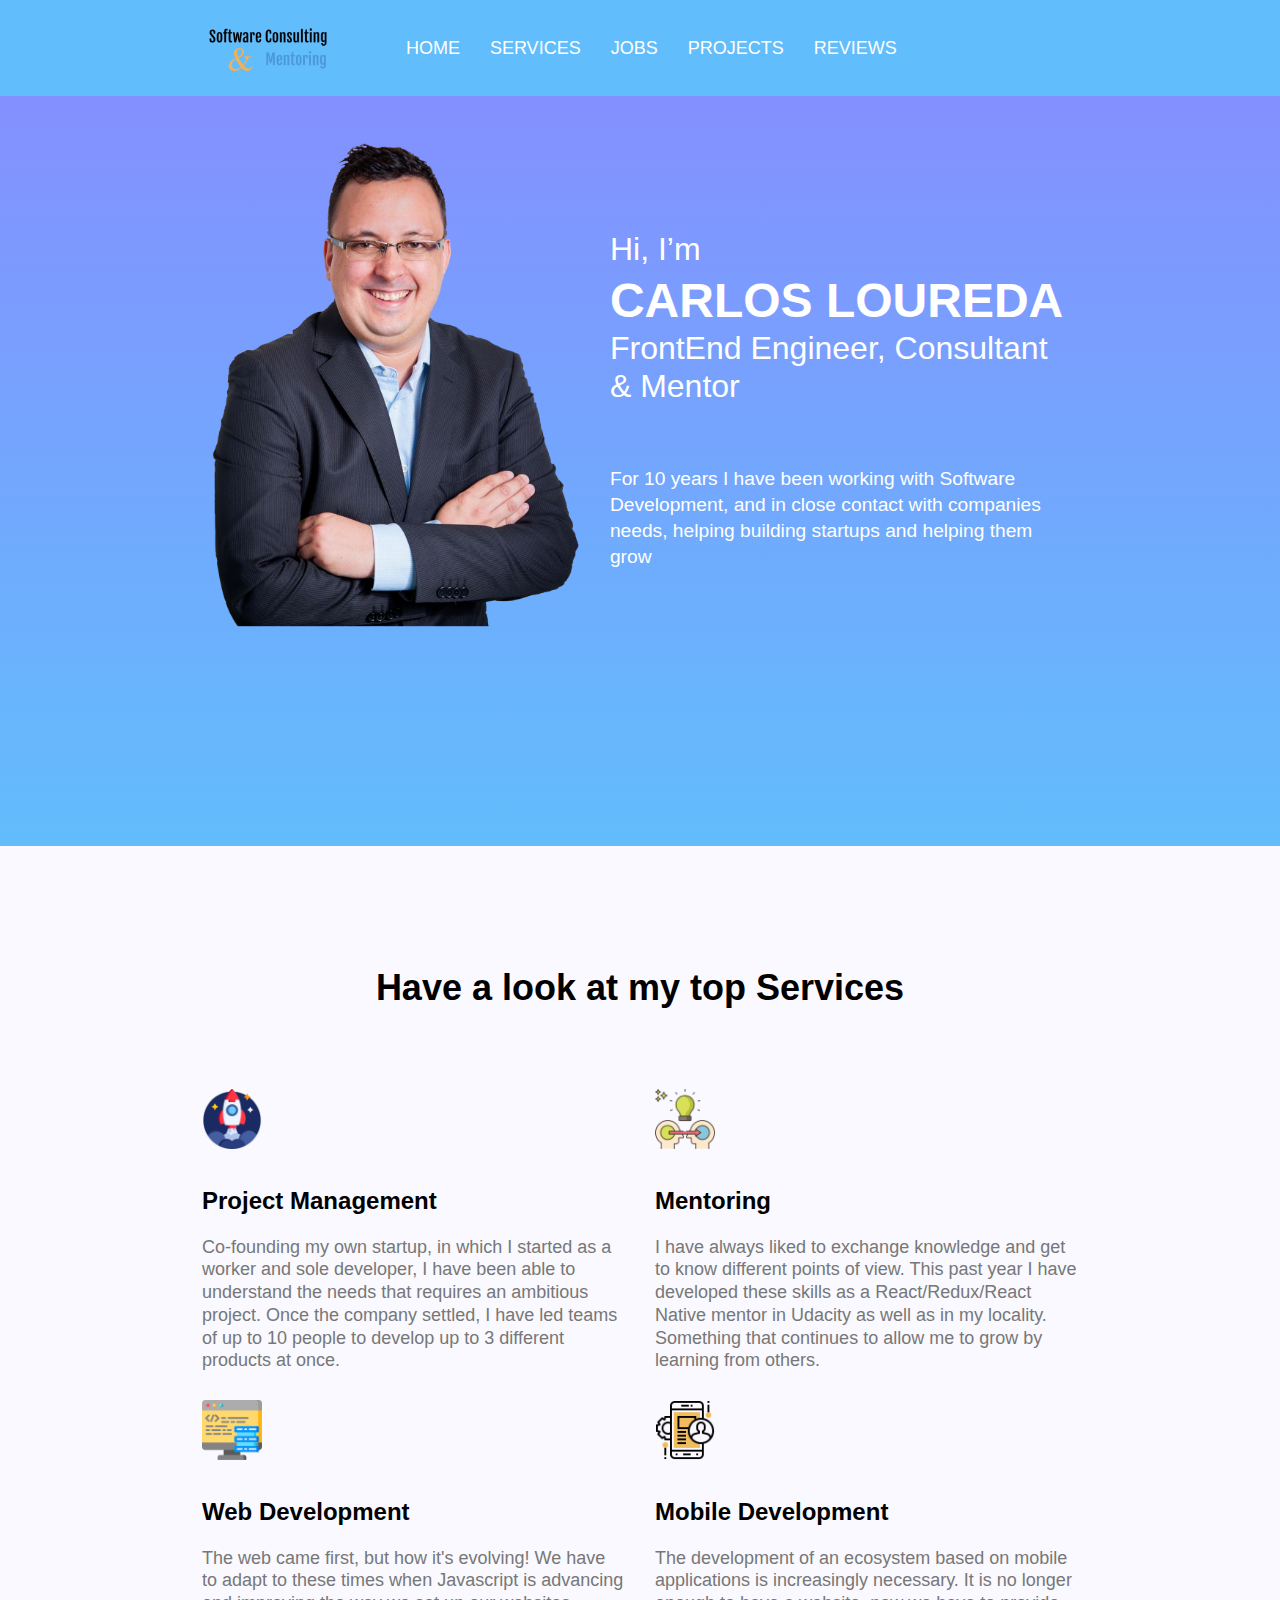
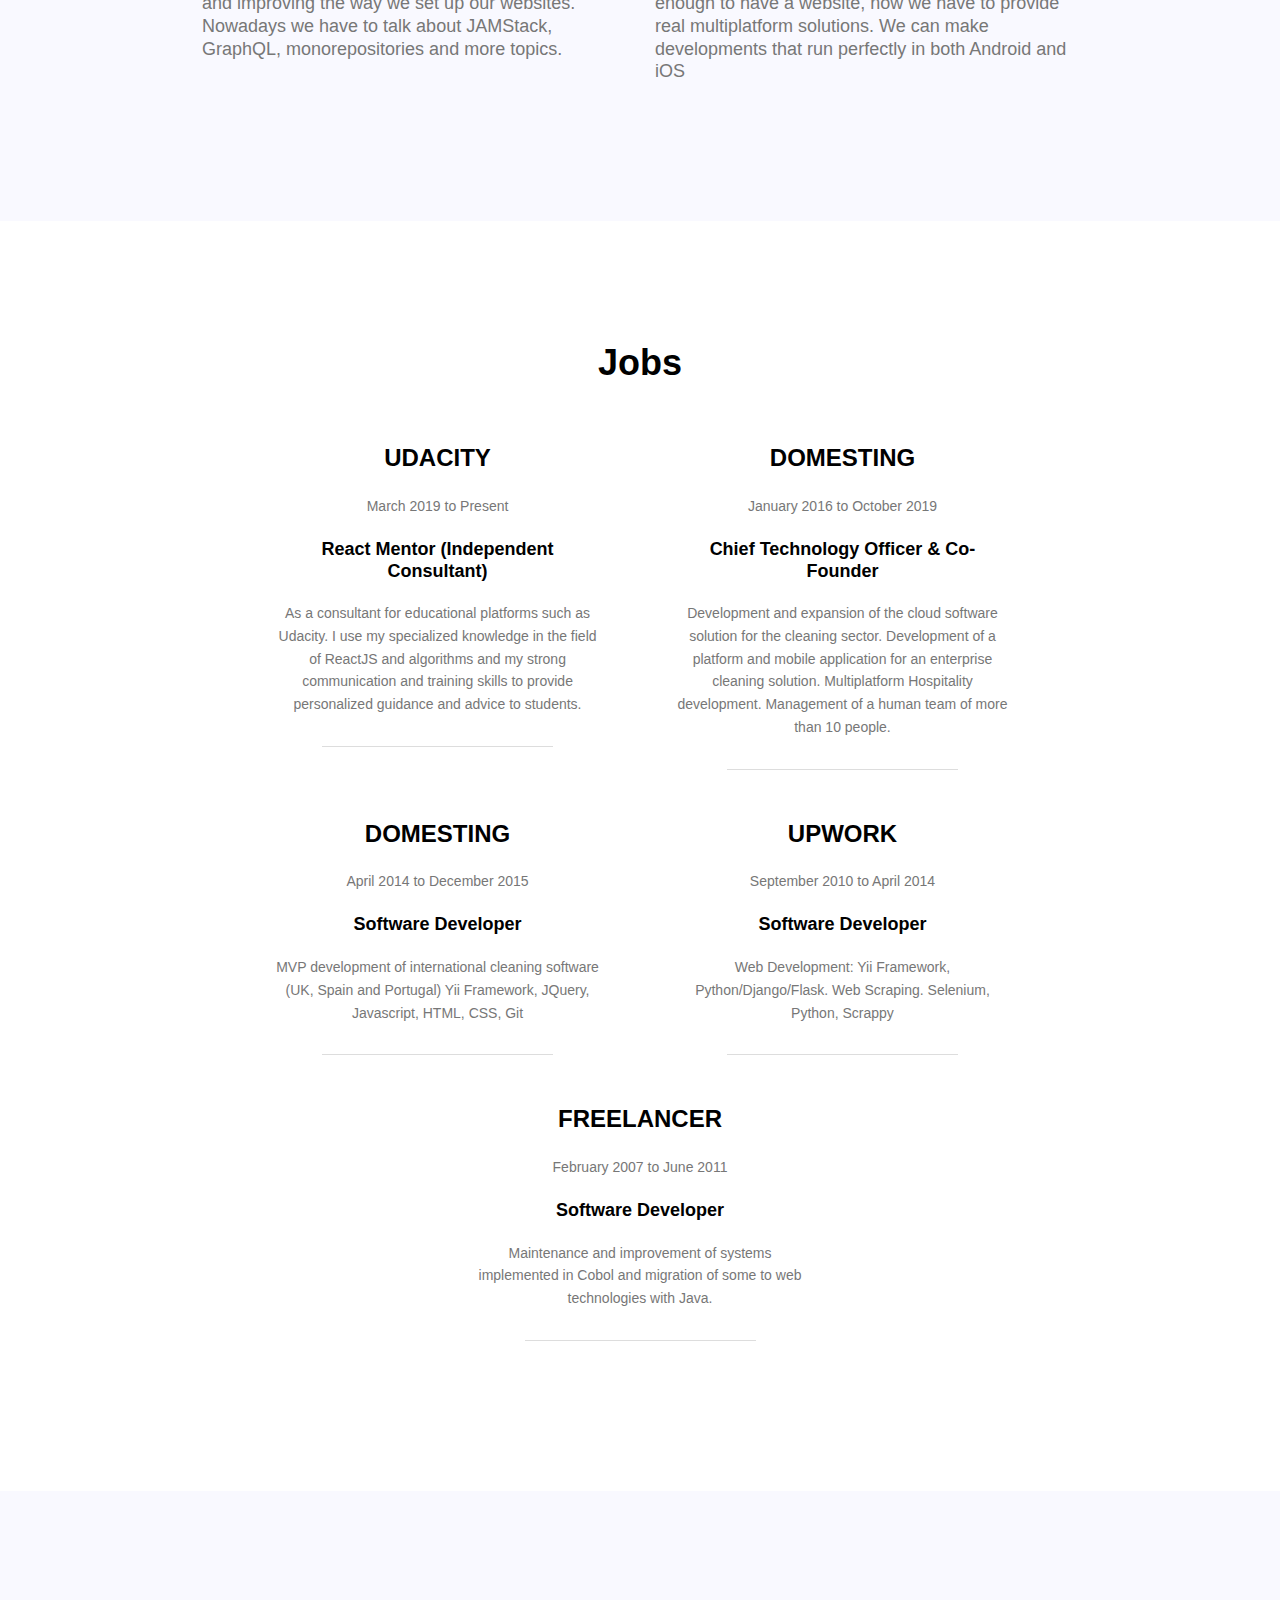
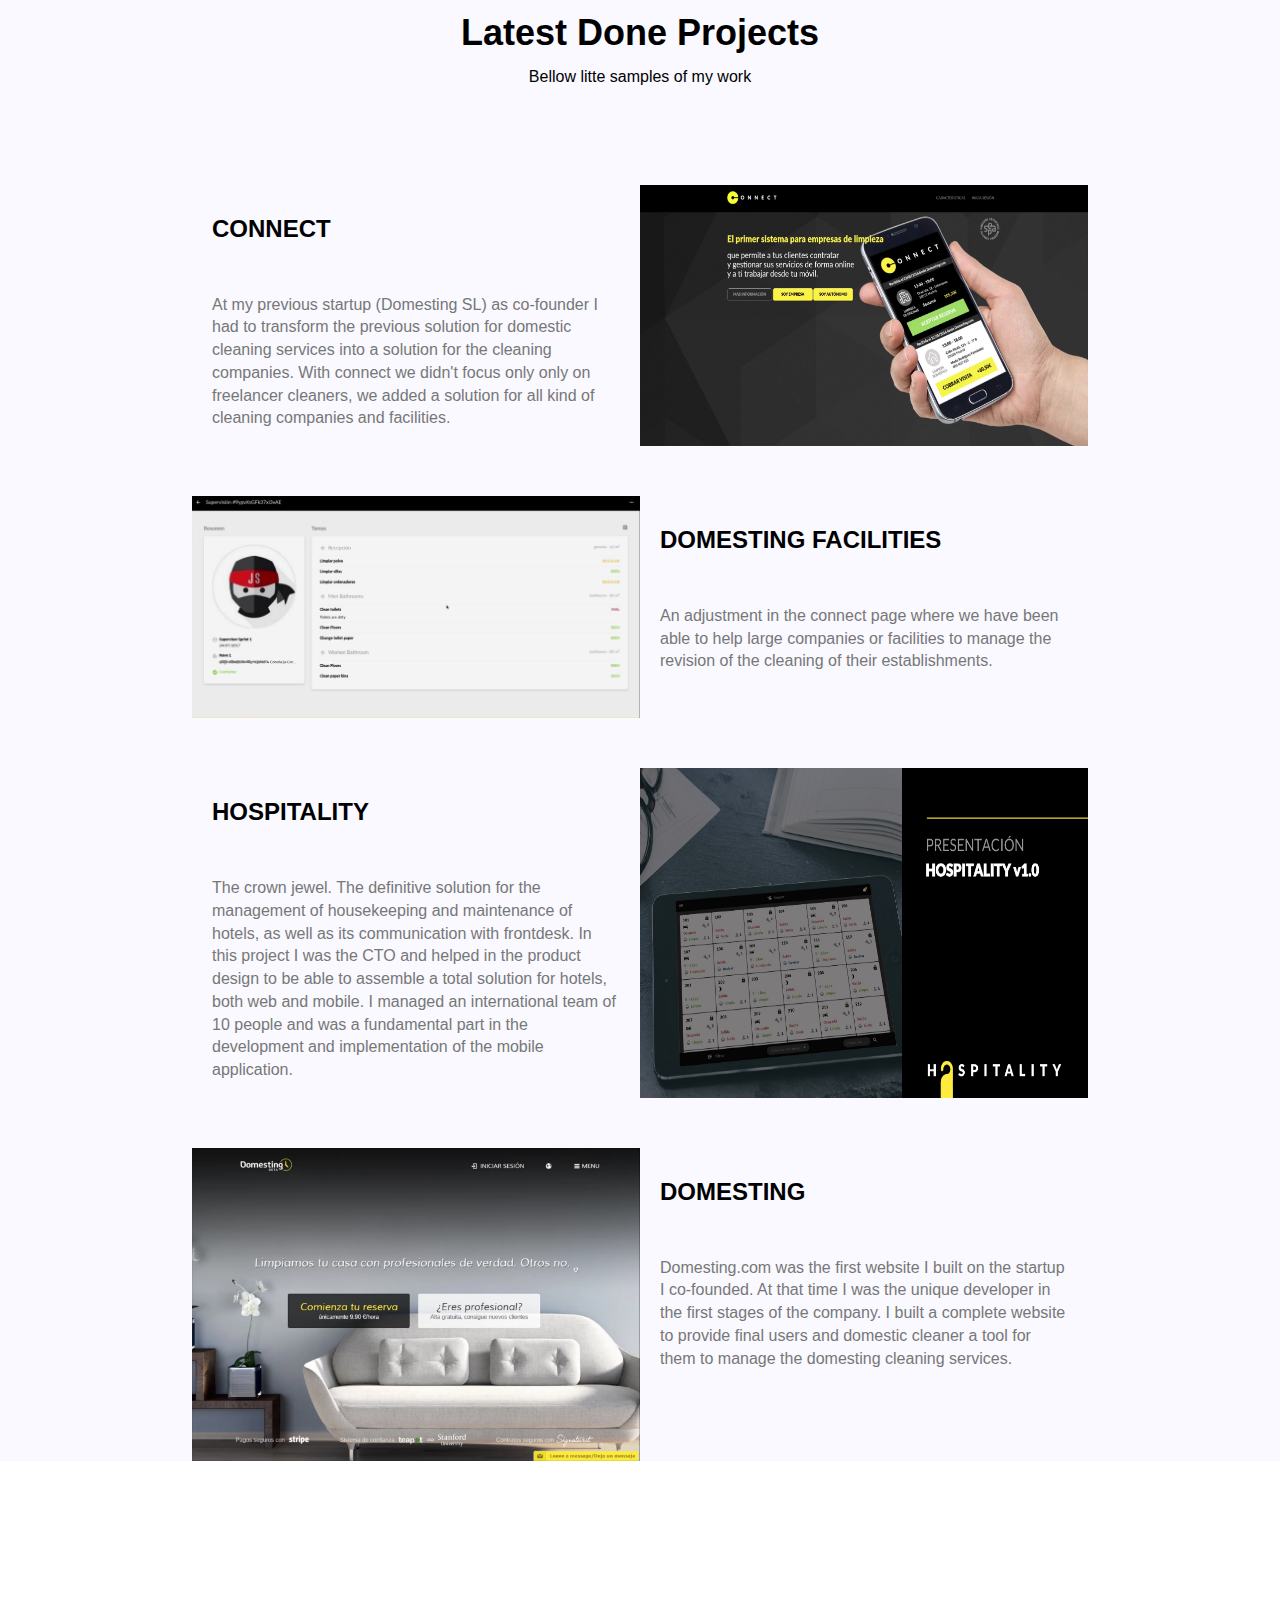
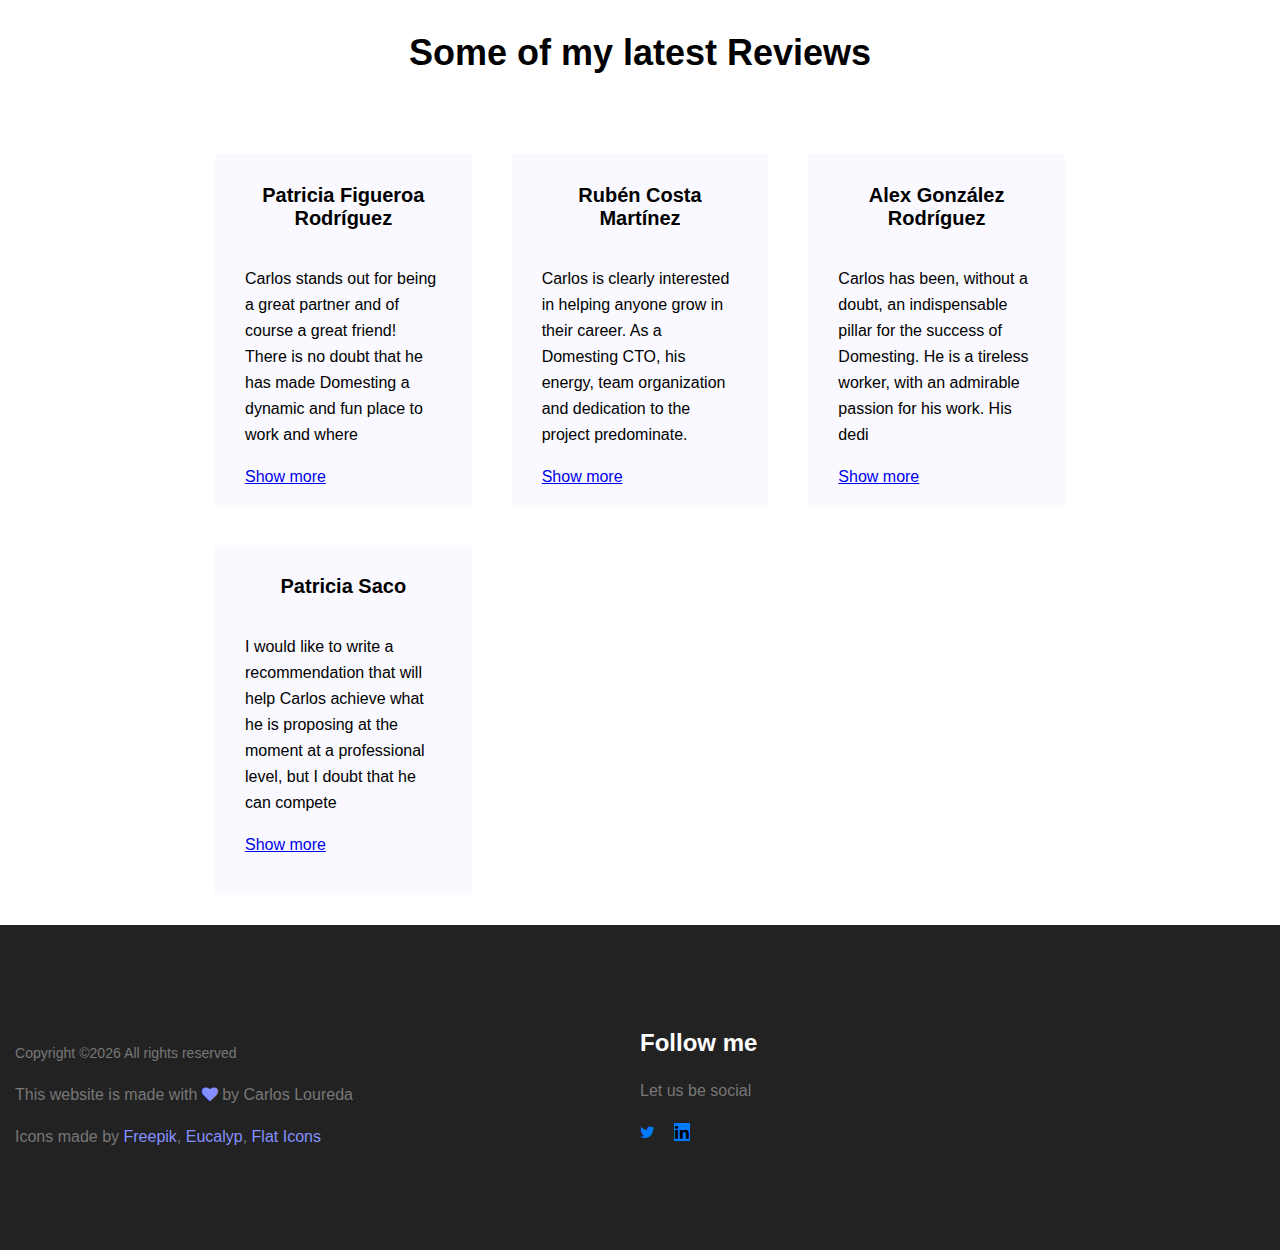
==== commit 50ac3bb1: "[feat] Added a better navigation for medium/large devices" ====
--- a/index.html
+++ b/index.html
@@ -13,7 +13,7 @@
   </head>
   <body>
     <header class="main-header">
-      <nav>
+      <nav class='navigation'>
         <div class="logo">
           <img
             class="logo-image img-fluid"
@@ -22,16 +22,29 @@
           />
         </div>
 
-        <div class="navbar-nav">
-          <a href="#home" class="nav-link text-uppercase">Home</a>
-          <a href="#services" class="nav-link text-uppercase">Services</a>
-          <a href="#jobs" class="nav-link text-uppercase">Jobs</a>
-          <a href="#projects" class="nav-link text-uppercase">Projects</a>
-          <a href="#reviews" class="nav-link text-uppercase">Reviews</a>
-        </div>
-        <div class="navbar-nav-mobile" id="open-menu">
-          <i class="fa fa-bars fa-2x"></i>
-        </div>
+        <div class="greedy-nav">
+          <button class="menu-button"><div class="hamburger"></div></button>
+          <ul class="visible-links">
+            <li><a href="#home" class="nav-link text-uppercase">Home</a></li>
+            <li><a href="#services" class="nav-link text-uppercase">Services</a></li>
+            <li> <a href="#jobs" class="nav-link text-uppercase">Jobs</a></li>
+            <li><a href="#projects" class="nav-link text-uppercase">Projects</a></li>
+            <li><a href="#reviews" class="nav-link text-uppercase">Reviews</a></li>
+          </ul>
+          <ul class="hidden-links hidden"></ul>
+          </div>
+        </div>
+
+        <div class="mobile-nav">
+          <button class="menu-button"><div class="hamburger"></div></button>
+          <ul class="menu hidden">
+              <li><a href="#home" class="nav-link text-uppercase">Home</a></li>
+              <li><a href="#services" class="nav-link text-uppercase">Services</a></li>
+              <li><a href="#jobs" class="nav-link text-uppercase">Jobs</a></li>
+              <li><a href="#projects" class="nav-link text-uppercase">Projects</a></li>
+              <li><a href="#reviews" class="nav-link text-uppercase">Reviews</a></li>
+          </ul>
+      </div>
       </nav>
     </header>
     <section id="home" class="home">
@@ -463,6 +476,6 @@
     <button id="scroll-top-btn" class="scroll-top-btn">
       <i class="fa fa-arrow-up"></i>
     </button>
-    <script src="./js/app.js"></script>
+    <script src="js/app.js"></script>
   </body>
 </html>
--- a/css/style.css
+++ b/css/style.css
@@ -22,6 +22,9 @@
   line-height: 1.2em;
 }
 
+.hidden {
+  visibility: hidden;
+}
 /* Services Section */
 .services {
   background-color: #f9f9ff;
@@ -201,7 +204,7 @@
   bottom: 10px;
   right: 10px;
   cursor: pointer;
-  background-color: #8490ff;
+  background-color: #8490fd;
   border-color: #8490ff;
   border-radius: 2px;
   width: 38px;
@@ -337,7 +340,7 @@
     display: flex;
     flex-direction: column;
   }
-  .main-header {
+  /* .main-header {
     height: 76px;
     background-color: #62bdfc;
     color: #97846e;
@@ -349,6 +352,7 @@
     padding-top: 10px;
     padding-bottom: 10px;
   }
+
   .main-header nav {
     display: flex;
 
@@ -361,37 +365,7 @@
   }
   .main-header .navbar-nav a {
     display: none;
-  }
-
-  /* nav bar */
-  .main-header .navbar-nav.responsive {
-    -webkit-flex-direction: column;
-    flex-direction: column;
-    -webkit-justify-content: center;
-    justify-content: center;
-    /* background: rgb(98, 189, 252, 0.9); */
-    background: rgb(98, 189, 252);
-    position: absolute;
-    top: 95px;
-    left: 0px;
-    width: 100%;
-    z-index: 980;
-    padding-top: 10px;
-  }
-  .main-header .navbar-nav.responsive a {
-    text-decoration: none;
-    color: white;
-    /* margin-right: 30px; */
-    padding-bottom: 30px;
-    padding-left: 50px;
-    font-weight: 600;
-    display: flex;
-    margin: auto;
-  }
-  .main-header .navbar-nav.responsive a:hover {
-    color: black;
-  }
-
+  } */
   /* Home Section */
   .home {
     /* height: 100vh; */
@@ -578,10 +552,8 @@
 ****************************************************************************** */
 @media (min-width: 769px) {
   /* Main header */
-  .main-header {
+  /* .main-header {
     height: 76px;
-    /* background-color: #371c2c; */
-    /* background-color: white; */
     background-color: #62bdfc;
     color: #97846e;
     display: flex;
@@ -600,27 +572,7 @@
   }
   .main-header nav .logo .logo-image {
     width: 80%;
-  }
-  .main-header .navbar-nav {
-    display: inline-block;
-  }
-  /* .main-header .navbar-nav .navbar-nav-mobile {
-    display: none;
   } */
-  .main-header .navbar-nav a {
-    text-decoration: none;
-    color: white;
-    margin-right: 30px;
-    font-weight: 600;
-  }
-  .main-header .navbar-nav a:hover {
-    color: black;
-  }
-  /* https://developer.mozilla.org/en-US/docs/Web/CSS/CSS_Box_Alignment/Box_Alignment_in_Flexbox#Alignment_and_auto_margins */
-  .navbar-nav-mobile {
-    /* margin-left: auto; */
-    display: none;
-  }
 
   /* Home Sections */
   .home {
@@ -630,7 +582,7 @@
       rgb(132, 144, 255) 100%
     );
     display: flex;
-    flex-direction: flow;
+    flex-direction: row;
     padding-right: 15%;
     padding-left: 15%;
     min-height: 750px;
@@ -768,3 +720,240 @@
     font-weight: 100;
   }
 }
+
+/* Navigation */
+
+.main-header {
+  height: 76px;
+  background-color: #62bdfc;
+  color: #97846e;
+  display: flex;
+  flex-direction: column;
+  justify-content: center;
+  padding-left: 1em;
+  padding-right: 1em;
+  padding-top: 10px;
+  padding-bottom: 10px;
+}
+
+.main-header nav {
+  display: flex;
+  flex-direction: row;
+  justify-content: flex-start;
+  align-items: center;
+}
+.main-header nav .logo .logo-image {
+  width: 80%;
+}
+
+@media (min-width: 769px) {
+  .main-header nav {
+    padding-right: 15%;
+    padding-left: 15%;
+  }
+  .greedy-nav {
+    position: relative;
+    display: flex;
+    min-width: 250px;
+    align-items: center;
+    width: 100%;
+    /* background: #fff; */
+  }
+
+  .greedy-nav a {
+    display: block;
+    /* padding: 20px 30px; */
+    margin-right: 30px;
+    /* background: #fff; */
+    font-size: 18px;
+    color: white;
+    text-decoration: none;
+  }
+
+  .greedy-nav a:hover {
+    color: var(--color-3);
+  }
+
+  .greedy-nav .menu-button {
+    position: absolute;
+    height: 100%;
+    right: 0;
+    padding: 0 15px;
+    border: 0;
+    outline: none;
+    /* background-color: var(--color-2); */
+    background-color: #62bdfc;
+    /* background-color: rgb(132, 144, 255); */
+    color: #fff;
+    cursor: pointer;
+  }
+
+  .greedy-nav .menu-button:hover {
+    background-color: var(--color-3);
+  }
+
+  .greedy-nav .menu-button::after {
+    content: attr(count);
+    position: absolute;
+    width: 20px;
+    height: 20px;
+    left: -10px;
+    top: 4px;
+    text-align: center;
+    background-color: rgb(132, 144, 255);
+    color: #fff;
+    font-size: 12px;
+    line-height: 20px;
+    border-radius: 50%;
+    border: 3px solid #fff;
+    font-weight: bold;
+  }
+
+  .greedy-nav .menu-button:hover::after {
+    transform: scale(1.075);
+  }
+
+  .greedy-nav .menu-button .hamburger {
+    position: relative;
+    width: 32px;
+    height: 4px;
+    background: #fff;
+    margin: auto;
+  }
+  .greedy-nav .hamburger:before,
+  .greedy-nav .hamburger:after {
+    content: "";
+    position: absolute;
+    left: 0;
+    width: 32px;
+    height: 4px;
+    background: #fff;
+  }
+
+  .greedy-nav .hamburger:before {
+    top: -8px;
+  }
+
+  .greedy-nav .hamburger:after {
+    bottom: -8px;
+  }
+  .visible-links {
+    display: inline-table;
+  }
+  .visible-links li {
+    display: table-cell;
+    border-left: 1px solid var(--color-1);
+  }
+
+  .hidden-links {
+    position: absolute;
+    background-color: #62bdfc;
+    right: 0px;
+    top: 100%;
+    padding-bottom: 30px;
+  }
+
+  .hidden-links li {
+    display: block;
+    margin-top: 30px;
+    border-top: 1px solid var(--color-2);
+  }
+
+  /* .visible-links li:first-child {
+    font-weight: bold;
+  }
+  .visible-links li:first-child a {
+    color: var(--color-1) !important;
+  } */
+
+  .visible-links > li > a:hover {
+    color: rgb(132, 144, 255);
+    font-weight: bold;
+  }
+
+  .mobile-nav {
+    display: none;
+  }
+}
+@media (max-width: 768px) {
+  .main-header nav {
+    display: flex;
+    flex-direction: row;
+    justify-content: space-between;
+    align-items: center;
+  }
+  .greedy-nav {
+    display: none;
+  }
+  .mobile-nav {
+    display: inline-flex;
+  }
+
+  .mobile-nav .menu-button {
+    /* position: absolute;
+    height: 100%;
+    right: 0; */
+    padding: 0 15px;
+    border: 0;
+    outline: none;
+    background-color: var(--color-2);
+    color: #fff;
+    cursor: pointer;
+  }
+
+  .mobile-nav .menu-button:hover {
+    background-color: var(--color-3);
+  }
+
+  .mobile-nav .menu-button .hamburger {
+    position: relative;
+    width: 32px;
+    height: 4px;
+    background: #fff;
+    margin: auto;
+  }
+  .mobile-nav .hamburger:before,
+  .mobile-nav .hamburger:after {
+    content: "";
+    position: absolute;
+    left: 0;
+    width: 32px;
+    height: 4px;
+    background: #fff;
+  }
+
+  .mobile-nav .hamburger:before {
+    top: -8px;
+  }
+
+  .mobile-nav .hamburger:after {
+    bottom: -8px;
+  }
+
+  .mobile-nav .menu {
+    flex-direction: column;
+    justify-content: center;
+    background: rgb(98, 189, 252);
+    position: absolute;
+    top: 75px;
+    left: 0px;
+    width: 100%;
+    z-index: 980;
+    padding-top: 10px;
+  }
+  .mobile-nav .menu {
+    list-style-type: none;
+  }
+  .mobile-nav .menu a {
+    text-decoration: none;
+    color: white;
+    padding-bottom: 30px;
+    padding-left: 50px;
+    font-weight: 600;
+    display: flex;
+    margin: auto;
+  }
+  .mobile-nav .menu a:hover {
+    color: black;
+  }
+}
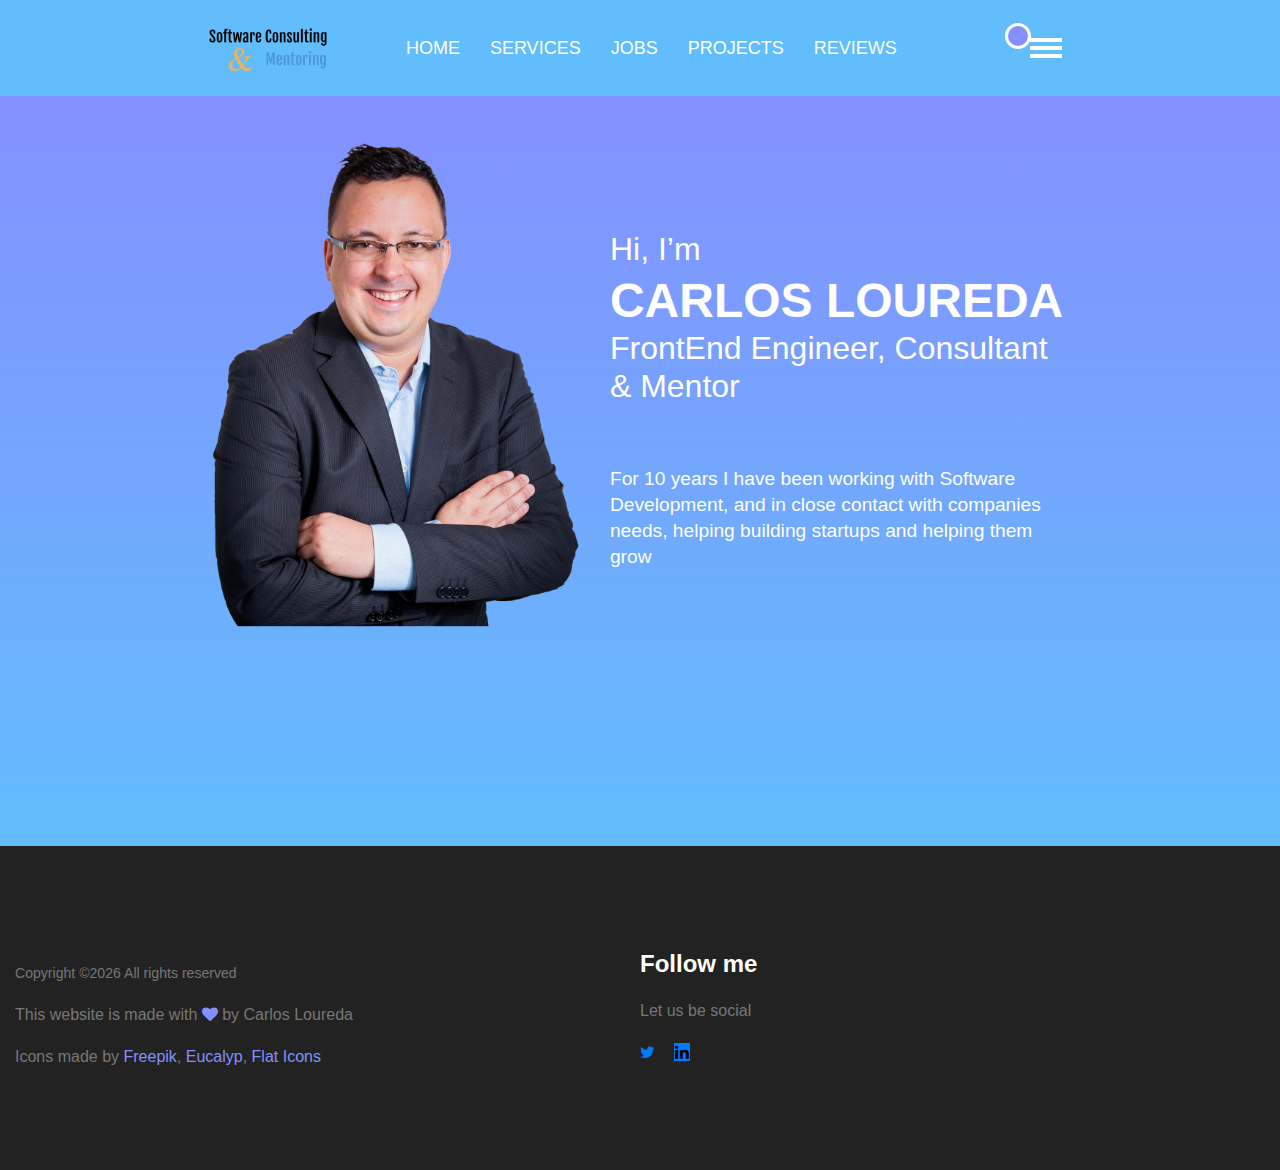
==== commit 0b7ad2bb: "[feat] All the sections content is generated now by Javascript 😎" ====
--- a/index.html
+++ b/index.html
@@ -5,13 +5,13 @@
     <meta name="viewport" content="width=device-width, initial-scale=1.0" />
     <meta http-equiv="X-UA-Compatible" content="ie=edge" />
     <title>Carlos Loureda: FrontEnd Conulting & Mentoring</title>
-    <link rel="stylesheet" href="./css/style.css" />
+    <link rel="stylesheet" href="./css/styles.css" />
     <link
       rel="stylesheet"
       href="https://stackpath.bootstrapcdn.com/font-awesome/4.7.0/css/font-awesome.min.css"
     />
   </head>
-  <body>
+  <body id="main-body">
     <header class="main-header">
       <nav class='navigation'>
         <div class="logo">
@@ -37,7 +37,7 @@
 
         <div class="mobile-nav">
           <button class="menu-button"><div class="hamburger"></div></button>
-          <ul class="menu hidden">
+          <ul class="menu dissapeared">
               <li><a href="#home" class="nav-link text-uppercase">Home</a></li>
               <li><a href="#services" class="nav-link text-uppercase">Services</a></li>
               <li><a href="#jobs" class="nav-link text-uppercase">Jobs</a></li>
@@ -72,362 +72,9 @@
         </p>
       </div>
     </section>
-    <section id="services" class="services">
-      <h1>Have a look at my top Services</h1>
-      <div class="services-content">
-        <article class="service">
-          <img
-            class="services-picture"
-            src="./images/rocket.png"
-            alt="A red & white rocket in the space"
-            width="60"
-          />
-          <h2 class="mt-15">Project Management</h2>
-          <p>
-            Co-founding my own startup, in which I started as a worker and sole
-            developer, I have been able to understand the needs that requires an
-            ambitious project. Once the company settled, I have led teams of up
-            to 10 people to develop up to 3 different products at once.
-          </p>
-        </article>
-        <article id="mentoring" class="service">
-          <img
-            class="services-picture"
-            src="./images/mentoring.png"
-            alt="A red & white rocket in the space"
-            width="60"
-          />
-          <h2 class="mt-15">Mentoring</h2>
-          <p>
-            I have always liked to exchange knowledge and get to know different
-            points of view. This past year I have developed these skills as a
-            React/Redux/React Native mentor in Udacity as well as in my
-            locality. Something that continues to allow me to grow by learning
-            from others.
-          </p>
-        </article>
-        <article id="web-development" class="service">
-          <img
-            class="services-picture"
-            src="./images/web-dev.png"
-            alt="A red & white rocket in the space"
-            width="60"
-          />
-          <h2 class="mt-15">Web Development</h2>
-          <p>
-            The web came first, but how it's evolving! We have to adapt to these
-            times when Javascript is advancing and improving the way we set up
-            our websites. Nowadays we have to talk about JAMStack, GraphQL,
-            monorepositories and more topics.
-          </p>
-        </article>
-        <article id="mobile-development" class="service">
-          <img
-            class="services-picture"
-            src="./images/mobile-app.png"
-            alt="A red & white rocket in the space"
-            width="60"
-          />
-          <h2 class="mt-15">Mobile Development</h2>
-          <p>
-            The development of an ecosystem based on mobile applications is
-            increasingly necessary. It is no longer enough to have a website,
-            now we have to provide real multiplatform solutions. We can make
-            developments that run perfectly in both Android and iOS
-          </p>
-        </article>
-      </div>
-    </section>
-    <section id="jobs" class="jobs">
-      <h1>Jobs</h1>
-      <div class="jobs-content">
-        <article class="job-item">
-          <h2 class="text-uppercase">udacity</h2>
-          <p class="job-date">March 2019 to Present</p>
-          <h3>
-            React Mentor (Independent Consultant)
-          </h3>
-          <p class="description">
-            As a consultant for educational platforms such as Udacity. I use my
-            specialized knowledge in the field of ReactJS and algorithms and my
-            strong communication and training skills to provide personalized
-            guidance and advice to students.
-          </p>
-          <div class="btm-border"></div>
-        </article>
-        <article class="job-item">
-          <h2 class="text-uppercase">domesting</h2>
-          <p class="job-date">January 2016 to October 2019</p>
-          <h3>
-            Chief Technology Officer & Co-Founder
-          </h3>
-          <p class="description">
-            Development and expansion of the cloud software solution for the
-            cleaning sector. Development of a platform and mobile application
-            for an enterprise cleaning solution. Multiplatform Hospitality
-            development. Management of a human team of more than 10 people.
-          </p>
-          <div class="btm-border"></div>
-        </article>
-        <article class="job-item">
-          <h2 class="text-uppercase">domesting</h2>
-          <p class="job-date">April 2014 to December 2015</p>
-          <h3>
-            Software Developer
-          </h3>
-          <p class="description">
-            MVP development of international cleaning software (UK, Spain and
-            Portugal) Yii Framework, JQuery, Javascript, HTML, CSS, Git
-          </p>
-          <div class="btm-border"></div>
-        </article>
-        <article class="job-item">
-          <h2 class="text-uppercase">upwork</h2>
-          <p class="job-date">September 2010 to April 2014</p>
-          <h3>
-            Software Developer
-          </h3>
-          <p class="description">
-            Web Development: Yii Framework, Python/Django/Flask. Web Scraping.
-            Selenium, Python, Scrappy
-          </p>
-          <div class="btm-border"></div>
-        </article>
-        <article class="job-item">
-          <h2 class="text-uppercase">freelancer</h2>
-          <p class="job-date">February 2007 to June 2011</p>
-          <h3>
-            Software Developer
-          </h3>
-          <p class="description">
-            Maintenance and improvement of systems implemented in Cobol and
-            migration of some to web technologies with Java.
-          </p>
-          <div class="btm-border"></div>
-        </article>
-      </div>
-    </section>
-    <section id="projects" class="projects">
-      <header class="menu-content">
-        <h1>Latest Done Projects</h1>
-        <p>Bellow litte samples of my work</p>
-      </header>
-      <article class="projects-item reverse">
-        <img
-          class="img-fluid img-shrinkable"
-          src="./images/connect.png"
-          alt="Landing page of connect showing a hand holding a smartphone running the connet application and some copy text and call to action buttons"
-        />
-        <div class="project-content">
-          <h2 class="text-uppercase pt-30 pb-30">connect</h2>
-          <p class="description">
-            At my previous startup (Domesting SL) as co-founder I had to
-            transform the previous solution for domestic cleaning services into
-            a solution for the cleaning companies. With connect we didn't focus
-            only only on freelancer cleaners, we added a solution for all kind
-            of cleaning companies and facilities.
-          </p>
-        </div>
-      </article>
-      <article class="projects-item">
-        <img
-          class="img-fluid  img-shrinkable"
-          src="./images/facilities.png"
-          alt="dashboard of the facilities platform showing a cleaning review from the reviewer role accesss"
-        />
-        <div class="project-content">
-          <h2 class="text-uppercase pt-30 pb-30">Domesting Facilities</h2>
-          <p class="description">
-            An adjustment in the connect page where we have been able to help
-            large companies or facilities to manage the revision of the cleaning
-            of their establishments.
-          </p>
-        </div>
-      </article>
-      <article class="projects-item  reverse">
-        <img
-          class="img-fluid  img-shrinkable"
-          src="./images/hospitality.png"
-          alt="First page of a comercial presentation of Hospitality v1.0 product, showing the reviewer role view for seeing the rooms to clean today"
-        />
-        <div class="project-content">
-          <h2 class="text-uppercase  pt-30 pb-30">Hospitality</h2>
-          <p class="description">
-            The crown jewel. The definitive solution for the management of
-            housekeeping and maintenance of hotels, as well as its communication
-            with frontdesk. In this project I was the CTO and helped in the
-            product design to be able to assemble a total solution for hotels,
-            both web and mobile. I managed an international team of 10 people
-            and was a fundamental part in the development and implementation of
-            the mobile application.
-          </p>
-        </div>
-      </article>
-      <article class="projects-item">
-        <img
-          class="img-fluid  img-shrinkable"
-          src="./images/domesting_project.png"
-          alt="Ladning page of Domesting showing a cleaned saloon image with a grey couch and 2 buttons for hiring a cleaning or signing up as a cleaner"
-        />
-        <div class="project-content">
-          <h2 class="text-uppercase  pt-30 pb-30">Domesting</h2>
-          <p class="description">
-            Domesting.com was the first website I built on the startup I
-            co-founded. At that time I was the unique developer in the first
-            stages of the company. I built a complete website to provide final
-            users and domestic cleaner a tool for them to manage the domesting
-            cleaning services.
-          </p>
-        </div>
-      </article>
-    </section>
-    <section id="reviews" class="reviews">
-      <h1 class="text-centered">Some of my latest Reviews</h1>
-      <div class="reviews-content">
-        <article class="reviews-item ml-15 mr-15 pt-30 pb-15 pl-30 pr-30">
-          <h2 class="text-centered">
-            <a
-              href="https://www.linkedin.com/in/carlos-loureda-parrado/detail/recommendation/write/"
-              target="_blank"
-            >
-              Patricia Figueroa Rodríguez
-            </a>
-          </h2>
-          <p class="review"></p>
-          <p>
-            Carlos stands out for being a great partner and of course a great
-            friend! There is no doubt that he has made Domesting a dynamic and
-            fun place to work and where
-          </p>
-          <div class="fulltext" id="more-1">
-            <a class="more" href="#more-1">Show more</a>
-            <p>
-              Carlos stands out for being a great partner and of course a great
-              friend! There is no doubt that he has made Domesting a dynamic and
-              fun place to work and where everyone can participate. He has great
-              qualities to lead a team but what he stands out for is his
-              personal skills, he always tries to be fair in his decisions by
-              empathizing with people and reaching a consensus. He has managed
-              to create an organized and competent technical team, always
-              promoting the work and effort of the youngest and helping them to
-              grow in their careers. His joy and commitment have managed to
-              infect the whole team with the necessary enthusiasm for the
-              project to go ahead even at the lowest moments. I am taking a
-              friend with me for life and I hope that in the future we will work
-              together again!
-            </p>
-            <a class="less" href="#less-1">Show less</a>
-          </div>
-        </article>
-        <article class="reviews-item ml-15 mr-15 pt-30 pb-15 pl-30 pr-30">
-          <h2 class="text-centered">
-            <a
-              href="https://www.linkedin.com/in/carlos-loureda-parrado/detail/recommendation/write/"
-              target="_blank"
-            >
-              Rubén Costa Martínez
-            </a>
-          </h2>
-          <p class="review"></p>
-          <p>
-            Carlos is clearly interested in helping anyone grow in their career.
-            As a Domesting CTO, his energy, team organization and dedication to
-            the project predominate.
-          </p>
-          <div class="fulltext" id="more-2">
-            <a class="more" href="#more-2">Show more</a>
-            <p>
-              Carlos is clearly interested in helping anyone grow in their
-              career. As a Domesting CTO, his energy, team organization and
-              dedication to the project predominate. Together, we have managed
-              to create, from the technical point of view, a good application
-              without much prior knowledge about the technologies, but this did
-              not pose any problem for him since he is capable of adapting to
-              any obstacle. It's nice to have someone on your side who is so
-              interested in what's new in the sector, so it's impossible to
-              become obsolete.
-            </p>
-            <a class="less" href="#less-2">Show less</a>
-          </div>
-        </article>
-        <article class="reviews-item ml-15 mr-15 pt-30 pb-15 pl-30 pr-30">
-          <h2 class="text-centered">
-            <a
-              href="https://www.linkedin.com/in/carlos-loureda-parrado/detail/recommendation/write/"
-              target="_blank"
-            >
-              Alex González Rodríguez
-            </a>
-          </h2>
-          <p class="review"></p>
-          <p>
-            Carlos has been, without a doubt, an indispensable pillar for the
-            success of Domesting. He is a tireless worker, with an admirable
-            passion for his work. His dedi
-          </p>
-          <div class="fulltext" id="more-3">
-            <a class="more" href="#more-3">Show more</a>
-            <p>
-              Carlos has been, without a doubt, an indispensable pillar for the
-              success of Domesting. He is a tireless worker, with an admirable
-              passion for his work. His dedication and commitment even at the
-              lowest moments have infected us with the necessary enthusiasm for
-              the project to go ahead. With his preparation and technical skills
-              beyond any doubt, I want to highlight his personal skills. He is a
-              colleague with great empathy, always ready to help the rest of the
-              team. His optimism has allowed him to maintain an ideal working
-              environment. But, really, if anything has captivated me about
-              Carlos during my time at Domesting, it has been both his
-              organizational capacity and his leadership skills. He has known
-              how to assume responsibilities in the most critical moments,
-              taking decisions firmly and facilitating the understanding of the
-              objectives throughout the organization. He has always fought for
-              team cohesion and the involvement of all departments. It has
-              created a technical team that is up to the task, promoting the
-              proactivity of the youngest and getting involved in the training
-              of its employees, motivating them and guiding them in their
-              professional growth. He has proven himself capable of getting the
-              most out of his teams, maintains a high level of exigency while
-              providing security and makes you feel valued, something for which
-              his colleagues remember him with great esteem. At his side, I've
-              learned that dedication and sacrifice always have results. I want
-              my future job to bring me more bosses (and friends) like him.
-            </p>
-            <a class="less" href="#less-3">Show less</a>
-          </div>
-        </article>
-        <article class="reviews-item ml-15 mr-15 pt-30 pb-15 pl-30 pr-30">
-          <h2 class="text-centered">
-            <a
-              href="https://www.linkedin.com/in/carlos-loureda-parrado/detail/recommendation/write/"
-              target="_blank"
-            >
-              Patricia Saco
-            </a>
-          </h2>
-          <p class="review"></p>
-          <p>
-            I would like to write a recommendation that will help Carlos achieve
-            what he is proposing at the moment at a professional level, but I
-            doubt that he can compete
-          </p>
-          <div class="fulltext" id="more-4">
-            <a class="more" href="#more-4">Show more</a>
-            <p>
-              I would like to write a recommendation that will help Carlos
-              achieve what he is proposing at the moment at a professional
-              level, but I doubt that he can compete with his own persistence.
-              Carlos is a tireless worker, who is always looking for a way to
-              surpass himself, others, and mainly to surprise with solutions in
-              the most unexpected moments. I would not hesitate to have him as a
-              partner and I am left with the desire to be able to undertake
-              something in common. Who knows..
-            </p>
-            <a class="less" href="#less-4">Show less</a>
-          </div>
-        </article>
-      </div>
-    </section>
+
+    <!-- Javascript will inject here the rest of content for the sections ... -->
+
     <footer>
       <div class="container pr-15 pl-15">
         <div class="left-footer">
--- a/css/styles.css
+++ b/css/styles.css
@@ -0,0 +1,889 @@
+/*******************************************************************************
+********************************************************************************
+                Common design for all the devices
+********************************************************************************
+****************************************************************************** */
+
+/* TODO: test breakpoints */
+body {
+  margin: 0;
+  font-family: Poppins, sans-serif; /*TODO: work on the default font ...*/
+  line-height: 1.625em;
+}
+
+h1,
+h2,
+h3,
+h4,
+h5,
+h6 {
+  font-family: Poppins, sans-serif;
+  margin-top: 0;
+  line-height: 1.2em;
+}
+
+.hidden {
+  visibility: hidden;
+}
+
+.dissapeared {
+  display: none;
+}
+/* Services Section */
+.services {
+  background-color: #f9f9ff;
+  padding-left: 0.5em;
+  padding-right: 0.5em;
+  padding-top: 120px;
+  padding-bottom: 120px;
+}
+.services > h1 {
+  text-align: center;
+  font-size: 36px;
+  font-weight: 600;
+  padding-bottom: 70px;
+  margin-bottom: 10px;
+}
+.services .services-content .service {
+  padding-left: 10px;
+  padding-right: 10px;
+  line-height: 22.75px;
+}
+.services .services-content .service h2 {
+  font-size: 24px;
+}
+.services .services-content .service p {
+  font-size: 18px;
+  color: #777777;
+}
+.services-picture {
+  align-self: flex-end;
+  padding-bottom: 1em;
+}
+
+/* Jobs Section */
+.jobs {
+  background-color: white;
+  padding-left: 0.5em;
+  padding-bottom: 80px;
+  padding-right: 0.5em;
+  padding-top: 120px;
+  text-align: center;
+}
+.jobs > h1 {
+  font-size: 2.25em;
+  font-weight: 600;
+  padding-bottom: 20px;
+  margin-bottom: 0px;
+}
+
+.jobs-content .job-item {
+  padding-top: 10px;
+  padding-bottom: 10px;
+}
+.jobs .jobs-content .job-item h2 {
+  /* margin-block-end: 0px; */
+  font-size: 24px;
+}
+.jobs .jobs-content .job-item .job-date {
+  margin-top: 0px;
+  margin-bottom: 0px;
+  font-size: 14px;
+  font-weight: 300;
+  color: #777777;
+}
+.jobs .jobs-content .job-item h3 {
+  padding-top: 20px;
+  padding-bottom: 20px;
+  /* padding-left: 10px;
+  padding-right: 10px; */
+  margin-bottom: 0px;
+  font-size: 18px;
+}
+.jobs .jobs-content .job-item p.description {
+  font-size: 14px;
+  line-height: 22.75px;
+  margin-top: 0px;
+  margin-bottom: 0px;
+  color: #777777;
+}
+
+/* Reviews */
+.reviews {
+  background-color: white;
+  padding-left: 0.5em;
+  padding-right: 0.5em;
+  padding-top: 120px;
+}
+.reviews h1 {
+  /* font-size: 2.25em; */
+  font-size: 36px;
+  line-height: 43.2px;
+  font-weight: 600;
+  margin-bottom: 10px;
+  padding-bottom: 70px;
+}
+
+/* TODO: Show less or more button (on React I made this: https://github.com/carlosloureda/personal-brand-site/blob/master/src/components/Review/Review.js) */
+.reviews-item {
+  background-color: #f9f9ff;
+  margin-bottom: 30px;
+}
+.reviews-item:hover {
+  background-image: linear-gradient(
+    0deg,
+    rgb(98, 189, 252) 0%,
+    rgb(132, 144, 255) 100%
+  );
+  color: rgb(255, 255, 255);
+  cursor: pointer;
+}
+.reviews-item h2 {
+  text-transform: capitalize;
+  margin-bottom: 0px;
+  /* font-size: 1.13em; */
+  font-size: 20px;
+  line-height: 22.75px;
+  padding-bottom: 20px;
+}
+.reviews-item h2 > a {
+  text-decoration: none;
+  color: inherit;
+}
+.reviews-item .review {
+  margin-top: 0px;
+  font-size: 0.88em;
+  line-height: 22.75px;
+  font-size: 14px;
+  font-weight: 300;
+  color: #777777;
+}
+
+/* Projects Section */
+.projects .menu-content {
+  padding-bottom: 70px;
+  padding-left: 15px;
+  padding-right: 15px;
+  text-align: center;
+}
+.projects .menu-content h1 {
+  font-size: 2.25em;
+  font-weight: 600;
+  margin-bottom: 10px;
+}
+.projects .menu-content p {
+  margin-top: 0;
+  font-weight: 300;
+  margin-bottom: 10px;
+}
+
+/* Footer section */
+footer {
+  background-color: #222222;
+  color: #777777;
+}
+footer .container {
+  padding-top: 100px;
+  padding-bottom: 100px;
+}
+footer .footer-text {
+  margin-bottom: 16px;
+  font-size: 0.88em;
+}
+footer .footer-text span,
+i {
+  color: #8490ff;
+}
+footer a {
+  text-decoration: none;
+  color: #8490ff;
+}
+footer h2 {
+  color: white;
+}
+
+/* Scroll to top button*/
+.scroll-top-btn {
+  position: fixed;
+  bottom: 10px;
+  right: 10px;
+  cursor: pointer;
+  background-color: #8490fd;
+  border-color: #8490ff;
+  border-radius: 2px;
+  width: 38px;
+  height: 38px;
+  box-shadow: none;
+  opacity: 0.3;
+  visibility: hidden;
+}
+.scroll-top-btn:hover {
+  opacity: 0.8;
+}
+/* .scroll-top-btn:click {
+  opacity: 0.8;
+} */
+
+.scroll-top-btn i {
+  color: white;
+}
+
+.text-uppercase {
+  text-transform: uppercase;
+}
+.text-white {
+  color: #fff;
+}
+.text-centered {
+  text-align: center;
+}
+.highlight {
+  font-weight: 700;
+}
+
+h1 .highlight {
+  font-weight: 700;
+}
+
+.btm-border {
+  background: #dddddd;
+  width: 70%;
+  height: 1px;
+  margin-left: auto;
+  margin-right: auto;
+  margin-bottom: 30px;
+  margin-top: 30px;
+}
+.img-fluid {
+  width: 100%;
+  height: auto;
+  display: block;
+  /* margin-right: auto!important;
+  margin-left: auto!important;
+  display: block; */
+}
+
+/* Padding shorthands*/
+.pt-30 {
+  padding-top: 30px;
+}
+.pb-30 {
+  padding-bottom: 30px;
+}
+.pl-30 {
+  padding-left: 30px;
+}
+.pr-30 {
+  padding-right: 30px;
+}
+.pt-15 {
+  padding-top: 15px;
+}
+.pb-15 {
+  padding-bottom: 15px;
+}
+.pr-15 {
+  padding-right: 15px;
+}
+.pl-15 {
+  padding-left: 15px;
+}
+.ml-15 {
+  margin-left: 15px;
+}
+.mr-15 {
+  margin-right: 15px;
+}
+.mb-15 {
+  margin-bottom: 15px;
+}
+.mt-15 {
+  margin-top: 15px;
+}
+
+/* Icons */
+.fa-twitter {
+  color: #007bff;
+}
+.fa-linkedin {
+  background-color: #007bff;
+  color: black;
+  padding: 1px;
+}
+
+.img-shrinkable {
+  transition: transform 0.5s ease;
+}
+.img-shrinkable:hover {
+  transform: scale(0.8);
+}
+
+.fulltext p,
+.less {
+  display: none;
+}
+
+.fulltext:target p,
+.fulltext:target .less {
+  display: block;
+}
+
+.fulltext:target .more {
+  display: none;
+}
+
+/* Navigation */
+
+.main-header {
+  height: 76px;
+  background-color: #62bdfc;
+  color: #97846e;
+  display: flex;
+  flex-direction: column;
+  justify-content: center;
+  padding-left: 1em;
+  padding-right: 1em;
+  padding-top: 10px;
+  padding-bottom: 10px;
+}
+
+.main-header nav {
+  display: flex;
+  flex-direction: row;
+  justify-content: flex-start;
+  align-items: center;
+}
+.main-header nav .logo .logo-image {
+  width: 80%;
+}
+
+/*******************************************************************************
+********************************************************************************
+                Common design for tablets && mobile (360px && 768px)
+********************************************************************************
+****************************************************************************** */
+@media (max-width: 768px) {
+  body {
+    background-color: white;
+    /* background-color: #97726e; */
+    display: flex;
+    flex-direction: column;
+  }
+  /* Main header - Navigation */
+  .main-header nav {
+    display: flex;
+    flex-direction: row;
+    justify-content: space-between;
+    align-items: center;
+  }
+  .greedy-nav {
+    display: none;
+  }
+  .mobile-nav {
+    display: inline-flex;
+  }
+
+  .mobile-nav .menu-button {
+    padding: 0 15px;
+    border: 0;
+    outline: none;
+    background-color: var(--color-2);
+    color: #fff;
+    cursor: pointer;
+  }
+
+  .mobile-nav .menu-button:hover {
+    background-color: var(--color-3);
+  }
+
+  .mobile-nav .menu-button .hamburger {
+    position: relative;
+    width: 32px;
+    height: 4px;
+    background: #fff;
+    margin: auto;
+  }
+  .mobile-nav .hamburger:before,
+  .mobile-nav .hamburger:after {
+    content: "";
+    position: absolute;
+    left: 0;
+    width: 32px;
+    height: 4px;
+    background: #fff;
+  }
+
+  .mobile-nav .hamburger:before {
+    top: -8px;
+  }
+
+  .mobile-nav .hamburger:after {
+    bottom: -8px;
+  }
+
+  .mobile-nav .menu {
+    flex-direction: column;
+    justify-content: center;
+    background: rgb(98, 189, 252);
+    position: absolute;
+    top: 75px;
+    left: 0px;
+    width: 100%;
+    z-index: 980;
+    padding-top: 10px;
+  }
+  .mobile-nav .menu {
+    list-style-type: none;
+  }
+  .mobile-nav .menu a {
+    text-decoration: none;
+    color: white;
+    padding-bottom: 30px;
+    padding-left: 50px;
+    font-weight: 600;
+    display: flex;
+    margin: auto;
+  }
+  .mobile-nav .menu a:hover {
+    color: black;
+  }
+  /* Home Section */
+  .home {
+    /* height: 100vh; */
+    /* min-height: 550px; */
+    background-image: linear-gradient(
+      0deg,
+      rgb(98, 189, 252) 0%,
+      rgb(132, 144, 255) 100%
+    );
+    display: flex;
+    flex-direction: column;
+    align-items: center;
+    padding-left: 0.5em;
+    padding-right: 0.5em;
+  }
+  .home > * {
+    text-align: center;
+  }
+
+  .home .img-container {
+    width: 40%;
+    margin-bottom: 0.5em;
+  }
+  .home h1 {
+    text-align: center;
+    font-size: 2em;
+    font-weight: 100;
+  }
+  .home h1 .second-line {
+    display: block;
+    margin-top: 0.5em;
+  }
+  .home .banner-paragraph {
+    font-size: 1.2em;
+  }
+
+  /* Projects Section */
+  .projects {
+    background-color: #f9f9ff;
+    padding-left: 0.5em;
+    padding-top: 120px;
+    /* padding-right: 0.5em;*/
+    /* margin-left: 24px;
+    margin-right: 24px; */
+    padding-left: 39px;
+    padding-right: 39px;
+  }
+
+  .projects-item {
+    padding-left: 15px;
+    padding-right: 15px;
+    display: flex;
+    flex-direction: column;
+    align-content: flex-start;
+  }
+  .projects-item h2 {
+    text-transform: capitalize;
+    margin-bottom: 0px;
+    /* font-size: 1.13em; */
+    font-size: 18px;
+  }
+  .projects .description {
+    margin-top: 0px;
+    padding-bottom: 100px;
+    /* font-size: 0.88em; */
+    font-size: 14px;
+    line-height: 22.75px;
+    color: #777777;
+  }
+}
+
+/*******************************************************************************
+********************************************************************************
+                    Design for mobile 360px (Portrait)
+********************************************************************************
+****************************************************************************** */
+
+@media (max-width: 400px) {
+  /* Home Section */
+  .home {
+    /* height: 100vh; */
+    min-height: 550px;
+  }
+  /* Services Section */
+
+  .services .services-content {
+    display: flex;
+    flex-direction: column;
+    margin-bottom: 25px;
+  }
+  .services .services-content .service {
+    display: flex;
+    flex-direction: column;
+  }
+
+  /* Jobs Section */
+  /* Inherit */
+
+  /* Projects Section */
+  /* Inherit */
+
+  /* Reviews */
+  /* Inherit */
+
+  /* Footer */
+  footer .container .right-footer {
+    padding-top: 30px;
+    margin-bottom: 15px;
+  }
+}
+
+/*******************************************************************************
+********************************************************************************
+                    Design for tablets >= 768px && <376  (Portrait)
+********************************************************************************
+****************************************************************************** */
+
+@media (min-width: 401px) and (max-width: 768px) {
+  /* Home Section */
+  body {
+    font-size: 22.5px;
+  }
+
+  /* Home Section */
+  .home {
+    padding-bottom: 30px;
+  }
+
+  /* Services Section */
+  .services .services-content {
+    display: grid;
+    grid-template-columns: repeat(2, 1fr);
+    grid-template-rows: repeat(2, 1fr);
+    grid-column-gap: 10px;
+    grid-row-gap: 10px;
+  }
+
+  /* Jobs Section */
+
+  .jobs-content {
+    padding-top: 30px;
+    padding-bottom: 30px;
+    display: flex;
+    flex-direction: row;
+    flex-wrap: wrap;
+    /* justify-content: space-between; */
+    justify-content: space-evenly;
+  }
+  .jobs-content .job-item {
+    max-width: 330px;
+  }
+
+  /* Reviews section */
+
+  /* Footer */
+  footer .container {
+    display: flex;
+    flex-direction: row;
+    justify-content: space-evenly;
+  }
+  footer .container .left-footer {
+    /* width: 50%; */
+    flex: 0.5;
+  }
+  footer .container .right-footer {
+    /* width: 50%; */
+    flex: 0.5;
+    align-self: center;
+  }
+}
+
+/*******************************************************************************
+********************************************************************************
+                      Design for Desktop > 768px
+********************************************************************************
+****************************************************************************** */
+@media (min-width: 769px) {
+  /* Main header - Navigation*/
+  .main-header nav {
+    padding-right: 15%;
+    padding-left: 15%;
+  }
+  .greedy-nav {
+    position: relative;
+    display: flex;
+    min-width: 250px;
+    align-items: center;
+    width: 100%;
+  }
+
+  .greedy-nav a {
+    display: block;
+    margin-right: 30px;
+    font-size: 18px;
+    color: white;
+    text-decoration: none;
+  }
+
+  .greedy-nav a:hover {
+    color: var(--color-3);
+  }
+
+  .greedy-nav .menu-button {
+    position: absolute;
+    height: 100%;
+    right: 0;
+    padding: 0 15px;
+    border: 0;
+    outline: none;
+    background-color: #62bdfc;
+    color: #fff;
+    cursor: pointer;
+  }
+
+  .greedy-nav .menu-button:hover {
+    background-color: var(--color-3);
+  }
+
+  .greedy-nav .menu-button::after {
+    content: attr(count);
+    position: absolute;
+    width: 20px;
+    height: 20px;
+    left: -10px;
+    top: 4px;
+    text-align: center;
+    background-color: rgb(132, 144, 255);
+    color: #fff;
+    font-size: 12px;
+    line-height: 20px;
+    border-radius: 50%;
+    border: 3px solid #fff;
+    font-weight: bold;
+  }
+
+  .greedy-nav .menu-button:hover::after {
+    transform: scale(1.075);
+  }
+
+  .greedy-nav .menu-button .hamburger {
+    position: relative;
+    width: 32px;
+    height: 4px;
+    background: #fff;
+    margin: auto;
+  }
+  .greedy-nav .hamburger:before,
+  .greedy-nav .hamburger:after {
+    content: "";
+    position: absolute;
+    left: 0;
+    width: 32px;
+    height: 4px;
+    background: #fff;
+  }
+
+  .greedy-nav .hamburger:before {
+    top: -8px;
+  }
+
+  .greedy-nav .hamburger:after {
+    bottom: -8px;
+  }
+  .visible-links {
+    display: inline-table;
+  }
+  .visible-links li {
+    display: table-cell;
+    border-left: 1px solid var(--color-1);
+  }
+
+  .hidden-links {
+    position: absolute;
+    background-color: #62bdfc;
+    right: 0px;
+    top: 100%;
+    padding-bottom: 30px;
+  }
+
+  .hidden-links li {
+    display: block;
+    margin-top: 30px;
+    border-top: 1px solid var(--color-2);
+  }
+
+  .visible-links > li > a:hover {
+    color: rgb(132, 144, 255);
+    font-weight: bold;
+  }
+
+  .mobile-nav {
+    display: none;
+  }
+
+  /* Home Sections */
+  .home {
+    background-image: linear-gradient(
+      0deg,
+      rgb(98, 189, 252) 0%,
+      rgb(132, 144, 255) 100%
+    );
+    display: flex;
+    flex-direction: row;
+    padding-right: 15%;
+    padding-left: 15%;
+    min-height: 750px;
+  }
+  .home .description {
+    align-self: flex-start;
+    padding-top: 15%;
+  }
+  .home .description h1 span.first-line {
+    display: block;
+    padding-top: 20px;
+    line-height: 0.5em;
+    font-size: 1.5em;
+  }
+  .home .img-container {
+    /* width: 100%; */
+    margin-bottom: 0.5em;
+  }
+  /* .home h1 {
+    font-size: 2em;
+    font-weight: 100;
+  } */
+  .home h1 .second-line {
+    display: block;
+    margin-top: 0.5em;
+  }
+  .home .banner-paragraph {
+    font-size: 1.2em;
+    margin-top: 60px;
+  }
+  /* Services Section */
+  .services {
+    padding-right: 15%;
+    padding-left: 15%;
+  }
+  .services .services-content {
+    display: grid;
+    grid-template-columns: repeat(2, 1fr);
+    grid-template-rows: repeat(2, 1fr);
+    grid-column-gap: 10px;
+    grid-row-gap: 10px;
+  }
+  /* Jobs Section */
+
+  .jobs-content {
+    margin-right: 15%;
+    margin-left: 15%;
+    padding-top: 30px;
+    padding-bottom: 30px;
+    display: flex;
+    flex-direction: row;
+    flex-wrap: wrap;
+    /* justify-content: space-between; */
+    justify-content: space-evenly;
+  }
+  .jobs-content .job-item {
+    max-width: 330px;
+  }
+
+  /* Projects Section */
+  .projects {
+    background-color: #f9f9ff;
+    /* padding-left: 0.5em; */
+    padding-top: 120px;
+    padding-right: 15%;
+    padding-left: 15%;
+  }
+  .projects .projects-item {
+    display: flex;
+    flex-direction: row;
+    margin-top: 15px;
+    margin-bottom: 50px;
+  }
+  .projects .projects-item.reverse {
+    display: flex;
+    flex-direction: row-reverse;
+  }
+  .projects .projects-item .img-fluid {
+    width: 50%;
+    height: auto;
+  }
+
+  .projects .projects-item .project-content {
+    padding-left: 20px;
+    padding-right: 20px;
+    line-height: 22.75px;
+  }
+  .projects .projects-item .description {
+    color: #777777;
+  }
+
+  /* Reviews section */
+  .reviews {
+    margin-right: 15%;
+    margin-left: 15%;
+  }
+  .reviews .reviews-content {
+    display: grid;
+    grid-template-columns: repeat(3, 1fr);
+    grid-template-rows: repeat(2, 1fr);
+    grid-column-gap: 10px;
+    grid-row-gap: 10px;
+
+    /* display: flex;
+    flex-direction: row;
+    justify-content: space-between; */
+  }
+
+  /* Footer */
+  footer .container {
+    display: flex;
+    flex-direction: row;
+    justify-content: space-evenly;
+  }
+  footer .container .left-footer {
+    /* width: 50%; */
+    flex: 0.5;
+  }
+  footer .container .right-footer {
+    /* width: 50%; */
+    flex: 0.5;
+    align-self: center;
+  }
+}
+@media (min-width: 769px) and (max-width: 1255px) {
+  /* .home h1 { */
+  .home .description h1 span.first-line {
+    font-size: 1.5em;
+    line-height: 1em;
+  }
+}
+@media (min-width: 1255px) {
+  .home h1 {
+    font-size: 2em;
+    font-weight: 100;
+  }
+}
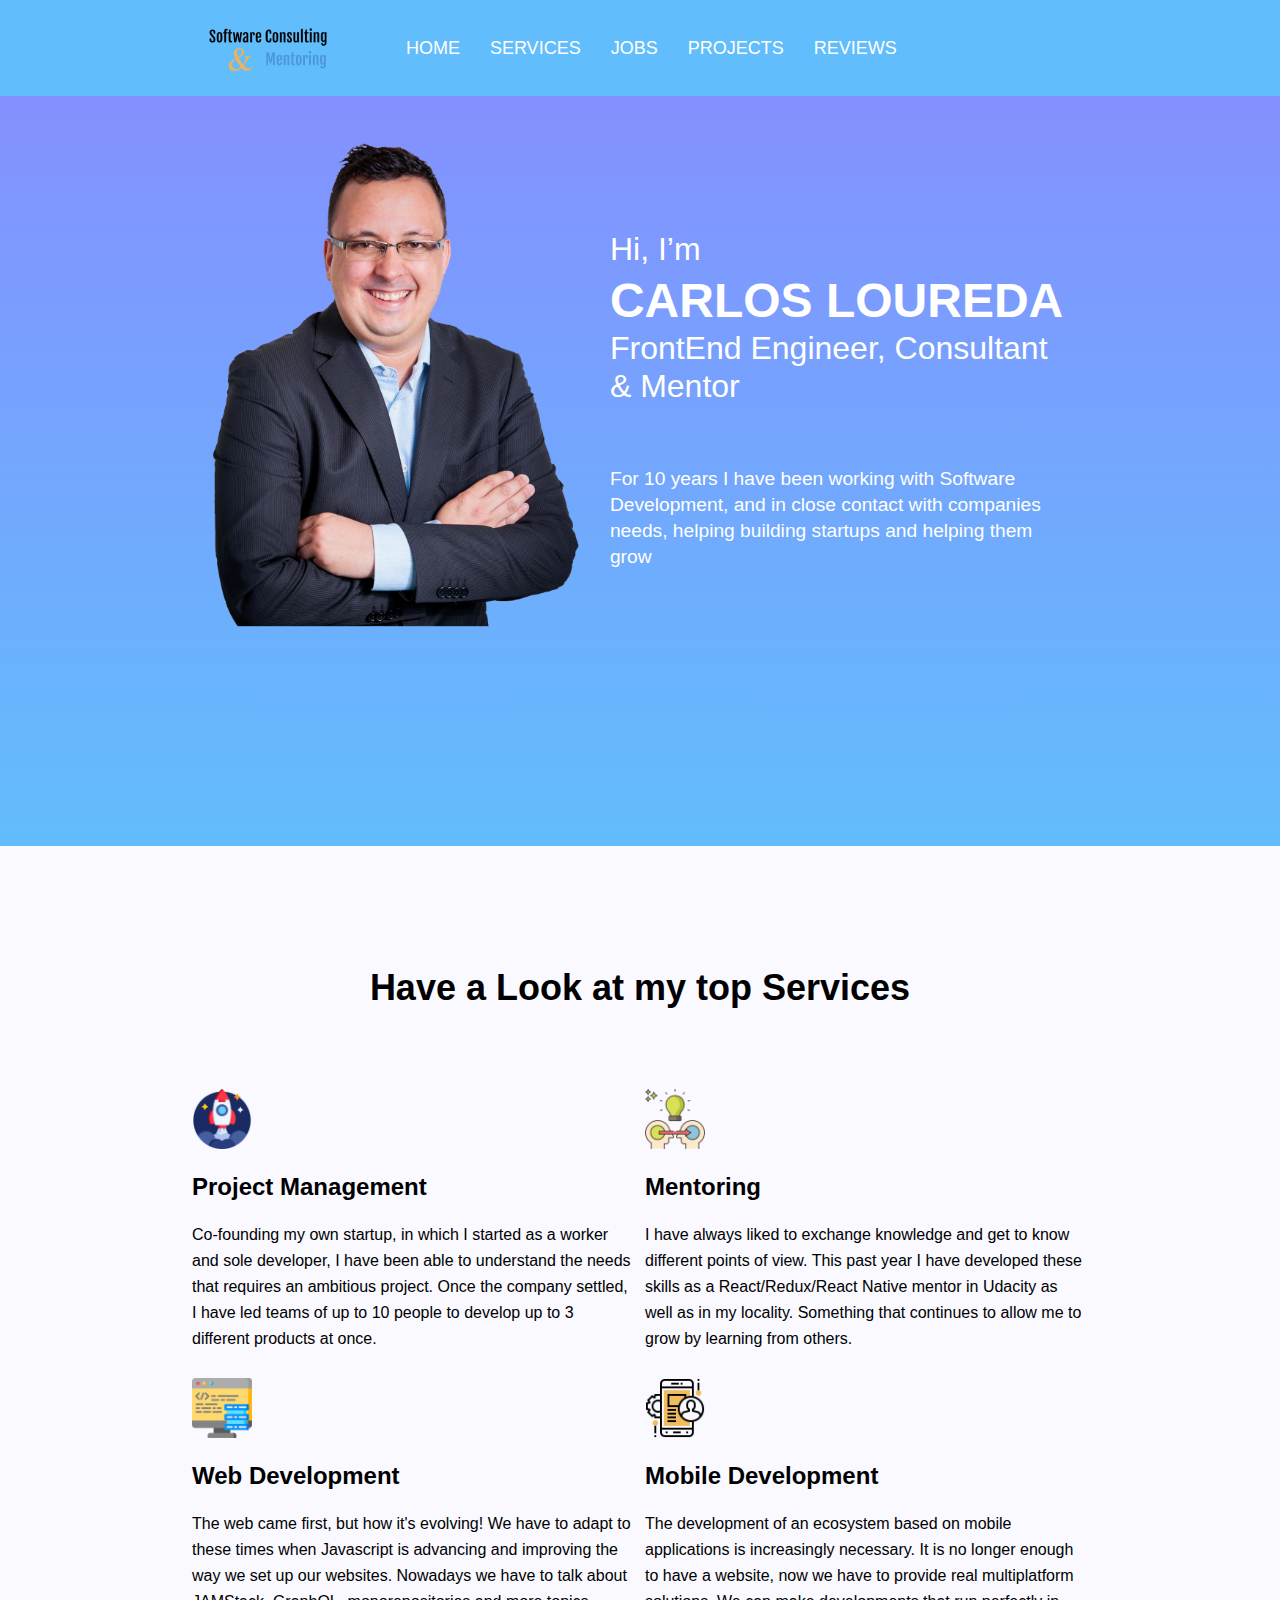
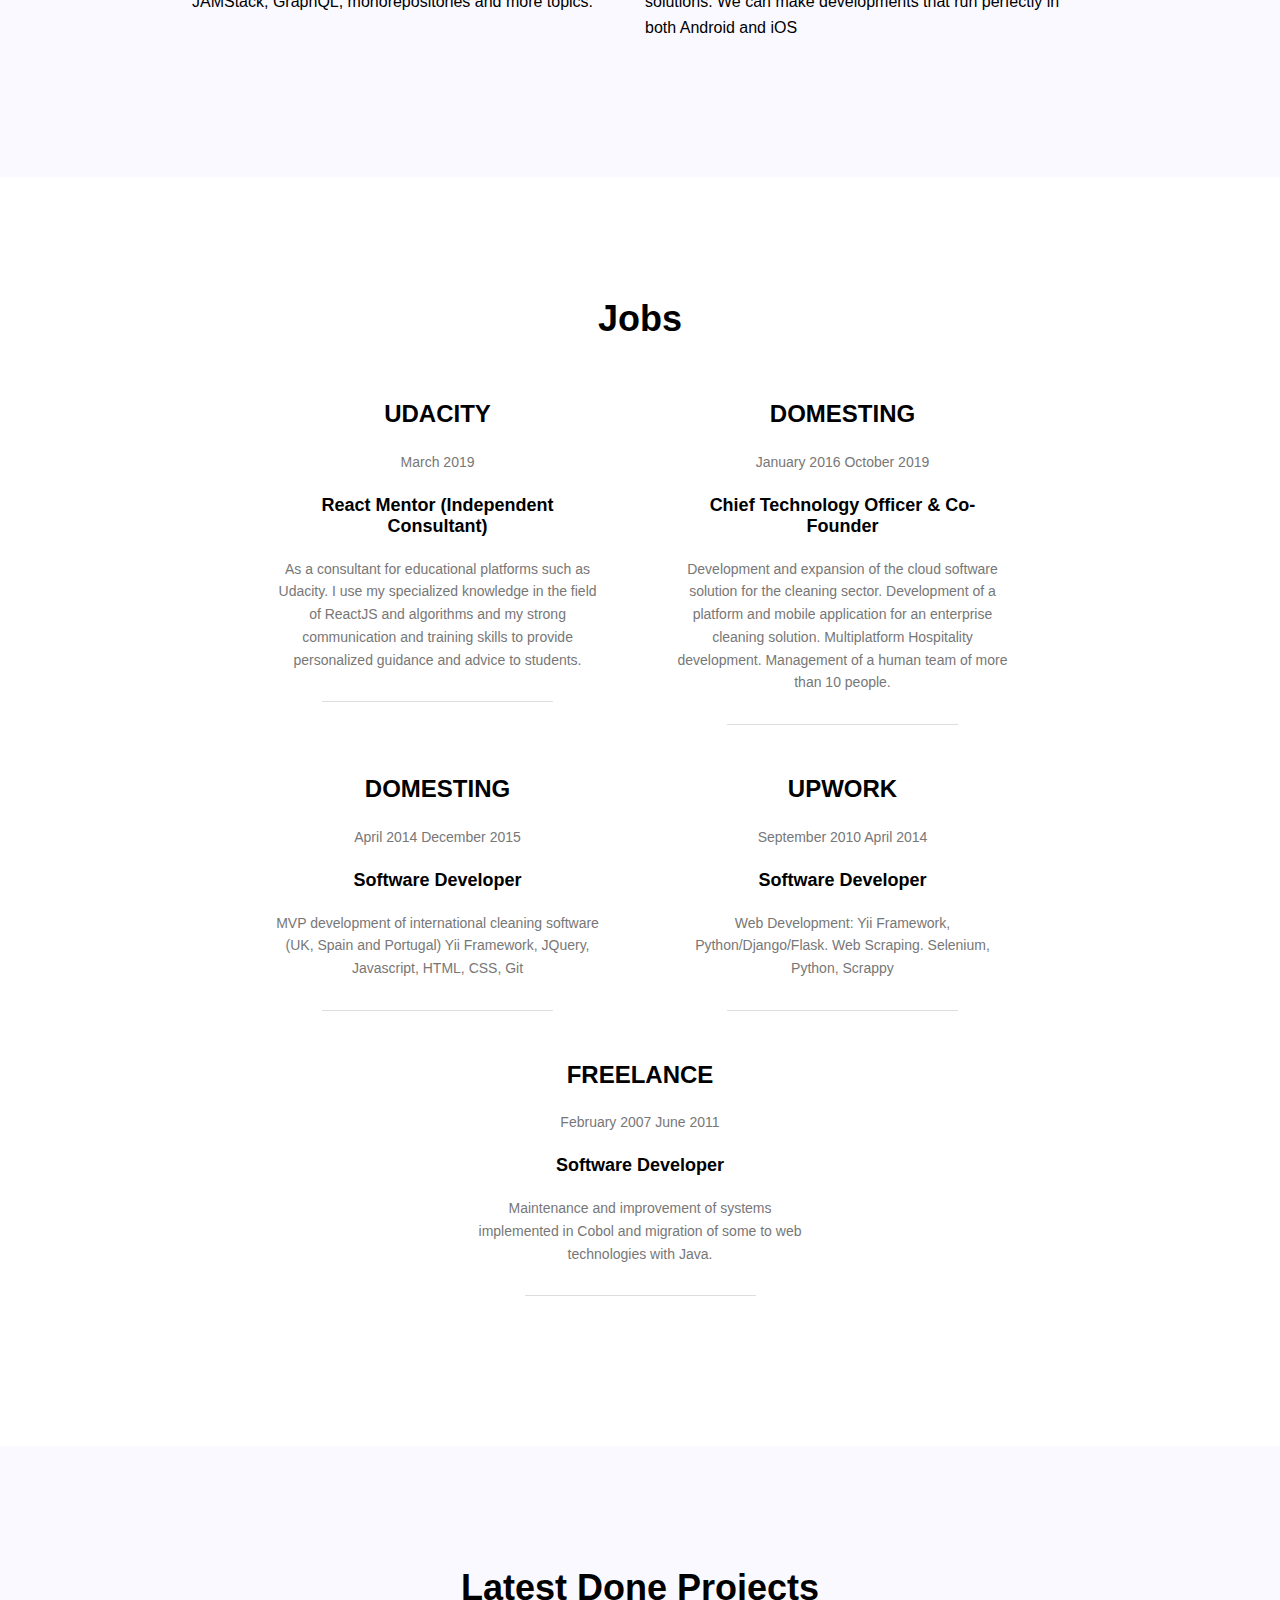
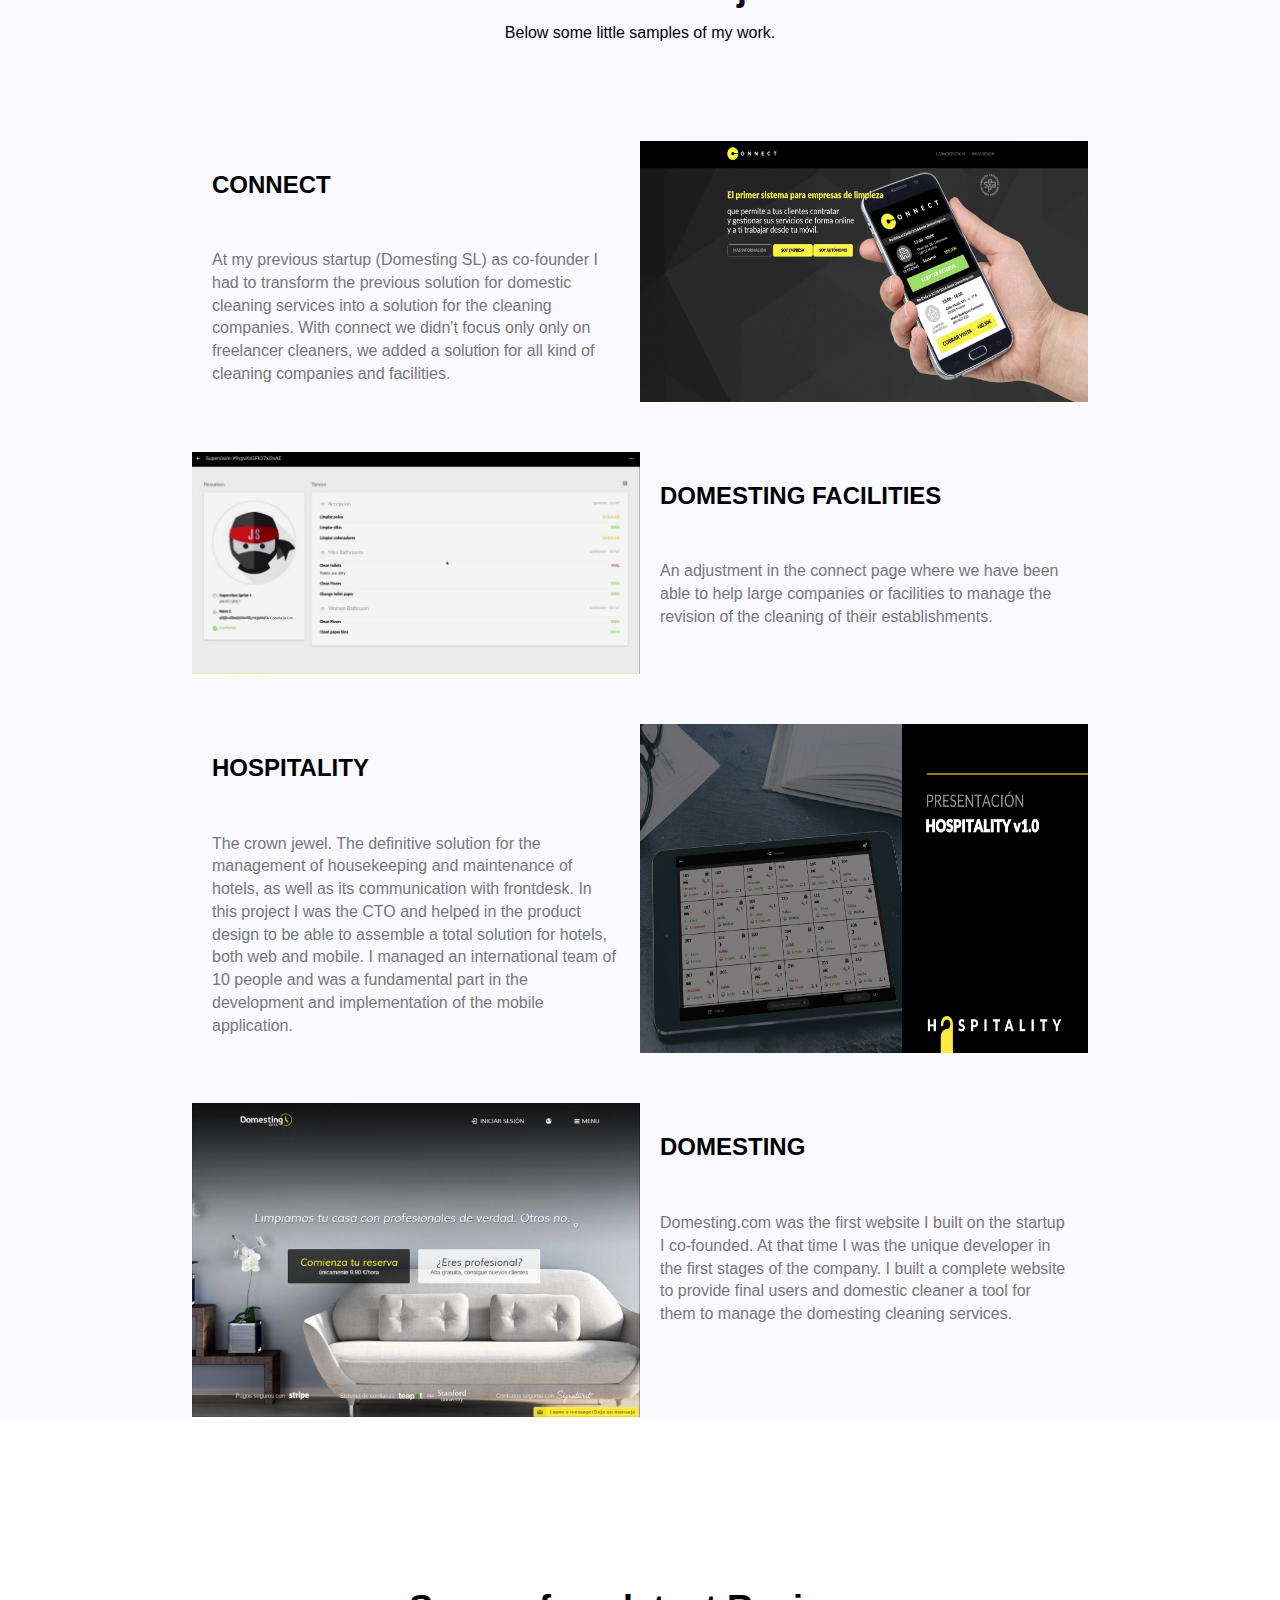
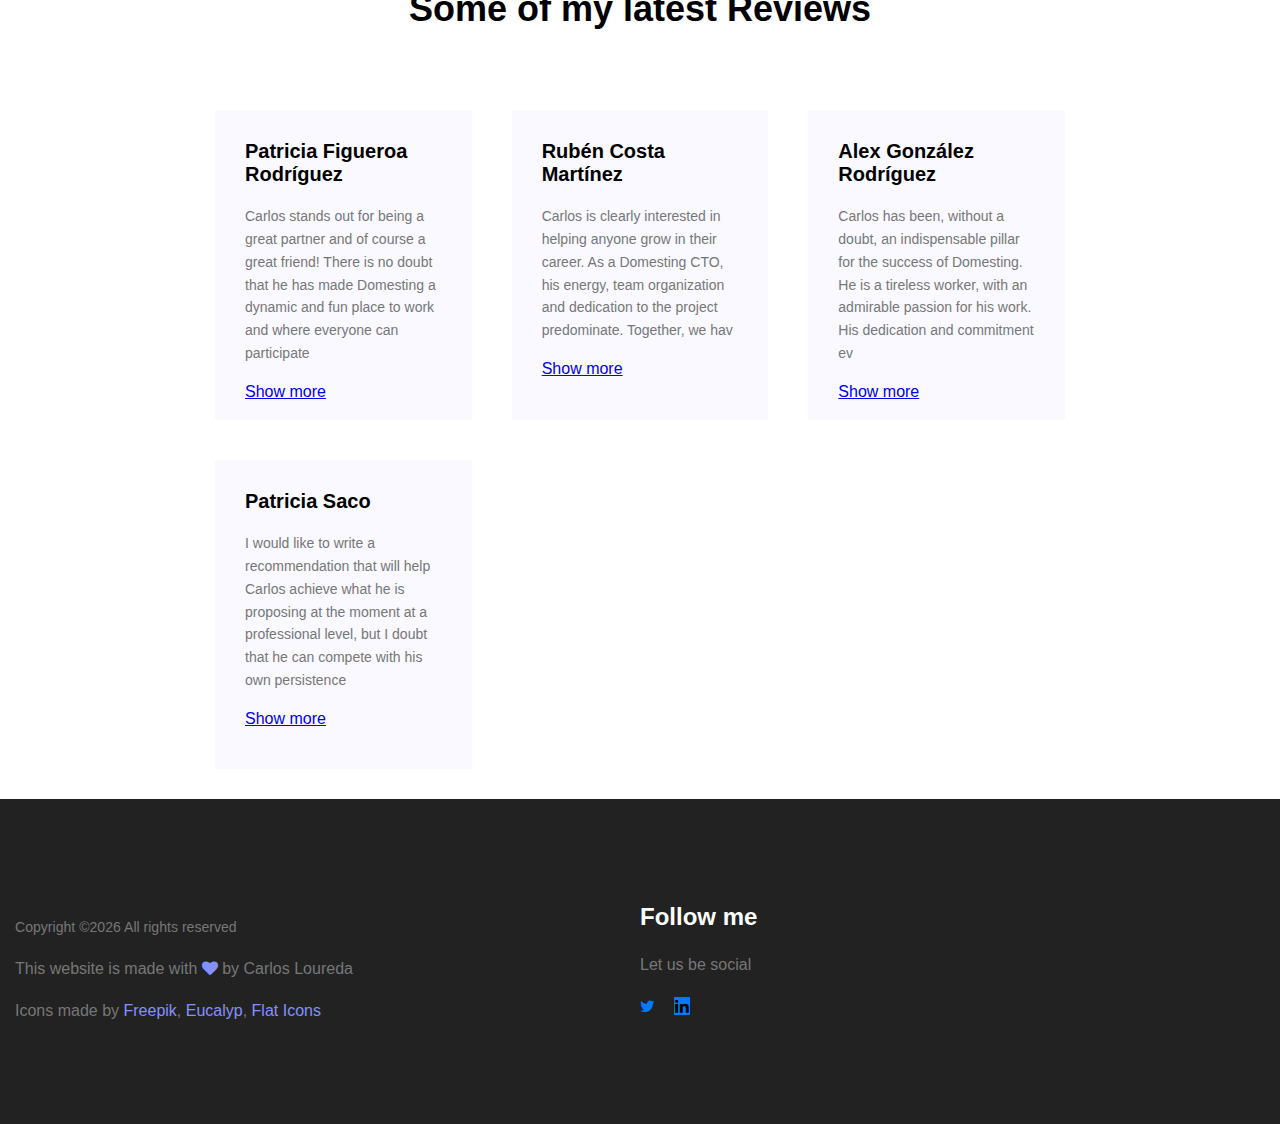
==== commit 1f1c9527: "[feat] Navigator is populated by Javascript" ====
--- a/index.html
+++ b/index.html
@@ -22,14 +22,10 @@
           />
         </div>
 
-        <div class="greedy-nav">
+        <div class="greedy-nav" id="greedy-nav">
           <button class="menu-button"><div class="hamburger"></div></button>
-          <ul class="visible-links">
+          <ul class="visible-links" id="visible-links">
             <li><a href="#home" class="nav-link text-uppercase">Home</a></li>
-            <li><a href="#services" class="nav-link text-uppercase">Services</a></li>
-            <li> <a href="#jobs" class="nav-link text-uppercase">Jobs</a></li>
-            <li><a href="#projects" class="nav-link text-uppercase">Projects</a></li>
-            <li><a href="#reviews" class="nav-link text-uppercase">Reviews</a></li>
           </ul>
           <ul class="hidden-links hidden"></ul>
           </div>
@@ -37,12 +33,8 @@
 
         <div class="mobile-nav">
           <button class="menu-button"><div class="hamburger"></div></button>
-          <ul class="menu dissapeared">
-              <li><a href="#home" class="nav-link text-uppercase">Home</a></li>
-              <li><a href="#services" class="nav-link text-uppercase">Services</a></li>
-              <li><a href="#jobs" class="nav-link text-uppercase">Jobs</a></li>
-              <li><a href="#projects" class="nav-link text-uppercase">Projects</a></li>
-              <li><a href="#reviews" class="nav-link text-uppercase">Reviews</a></li>
+          <ul class="menu dissapeared" id="mobile-nav--menu">
+            <li><a href="#home" class="nav-link text-uppercase">Home</a></li>
           </ul>
       </div>
       </nav>
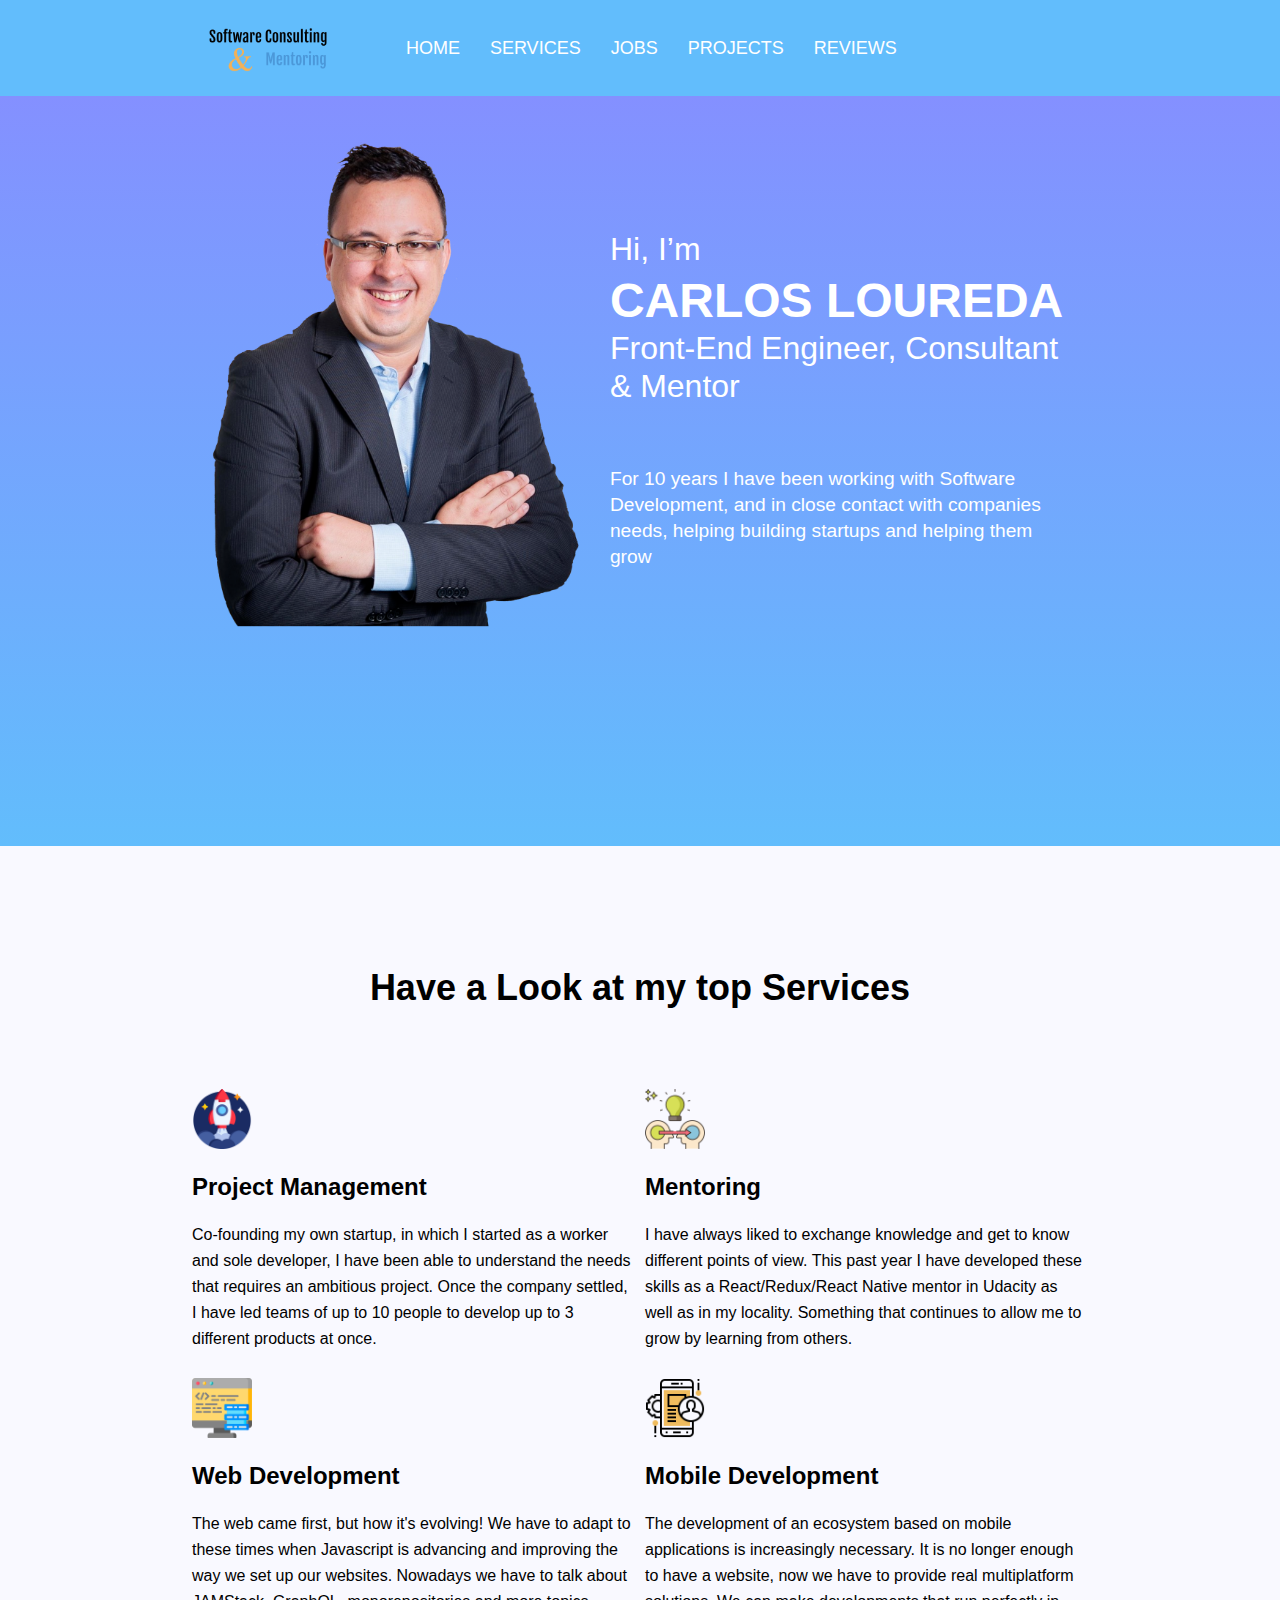
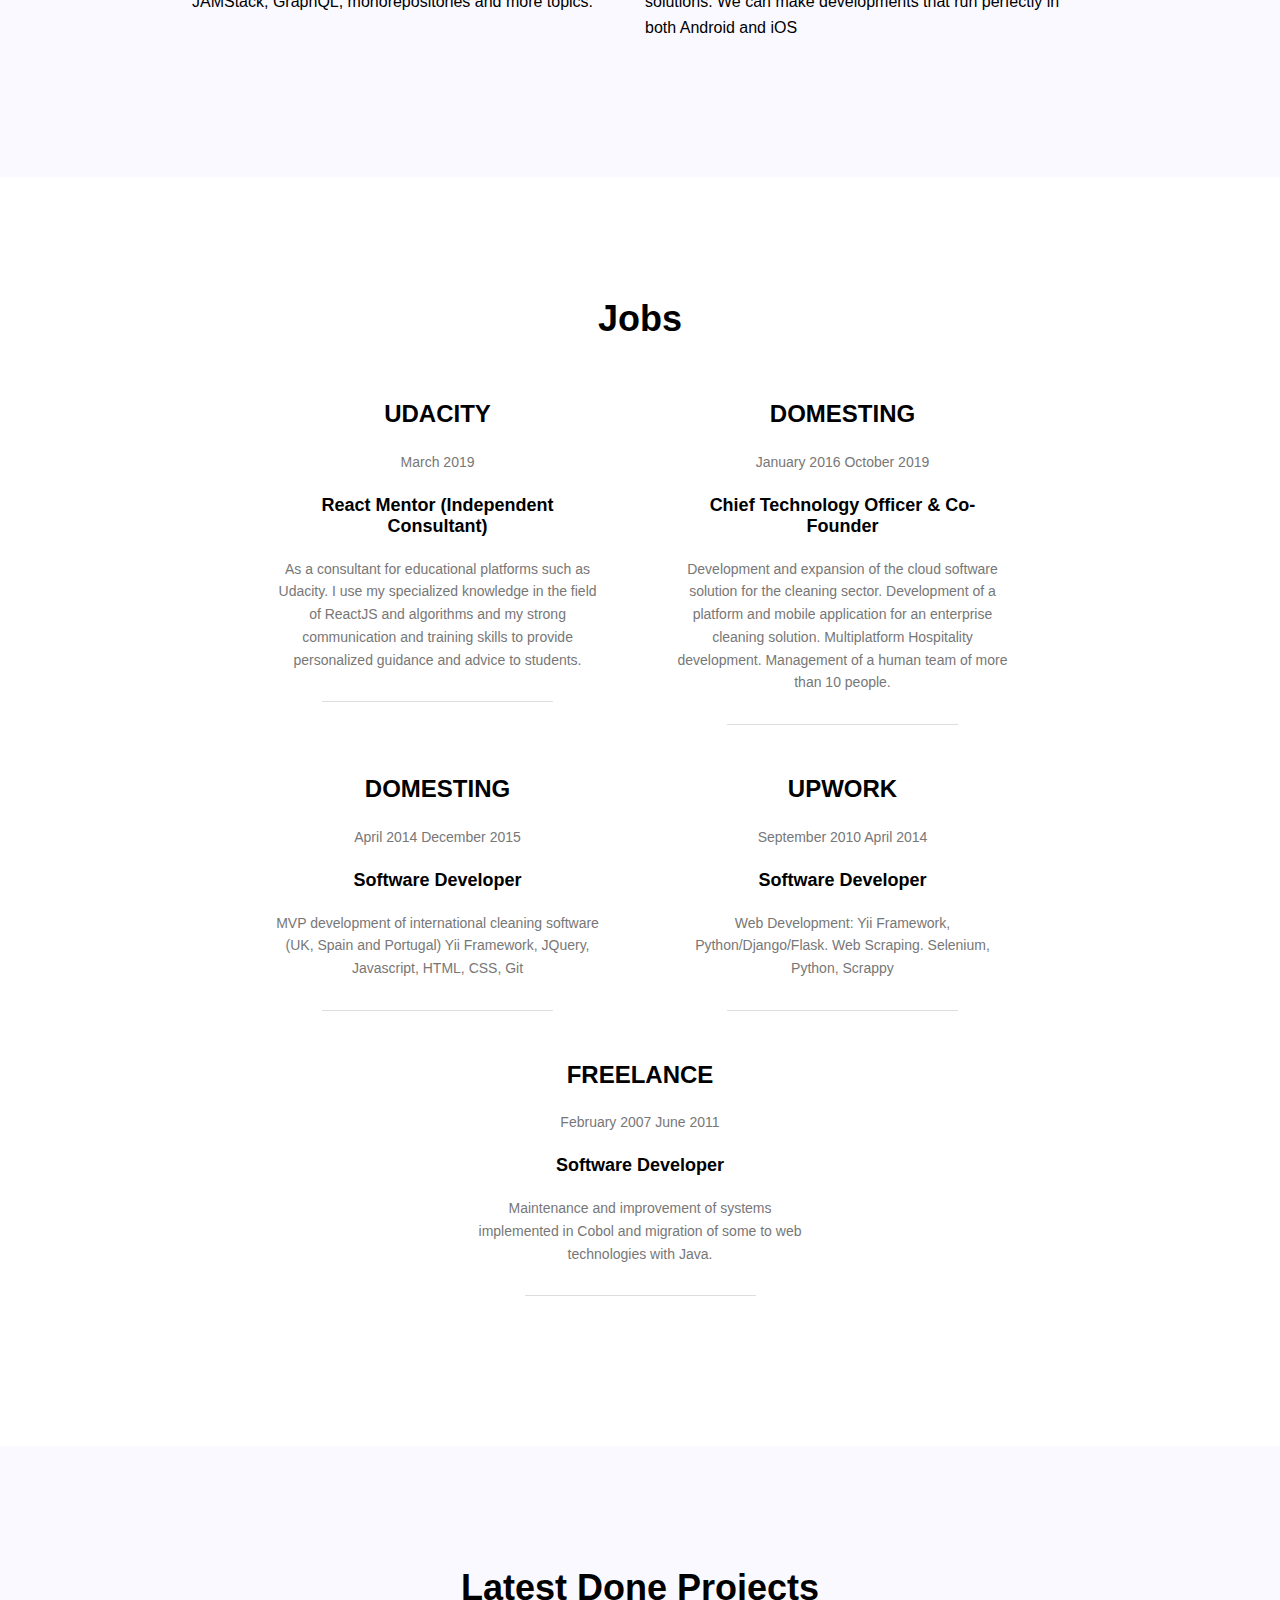
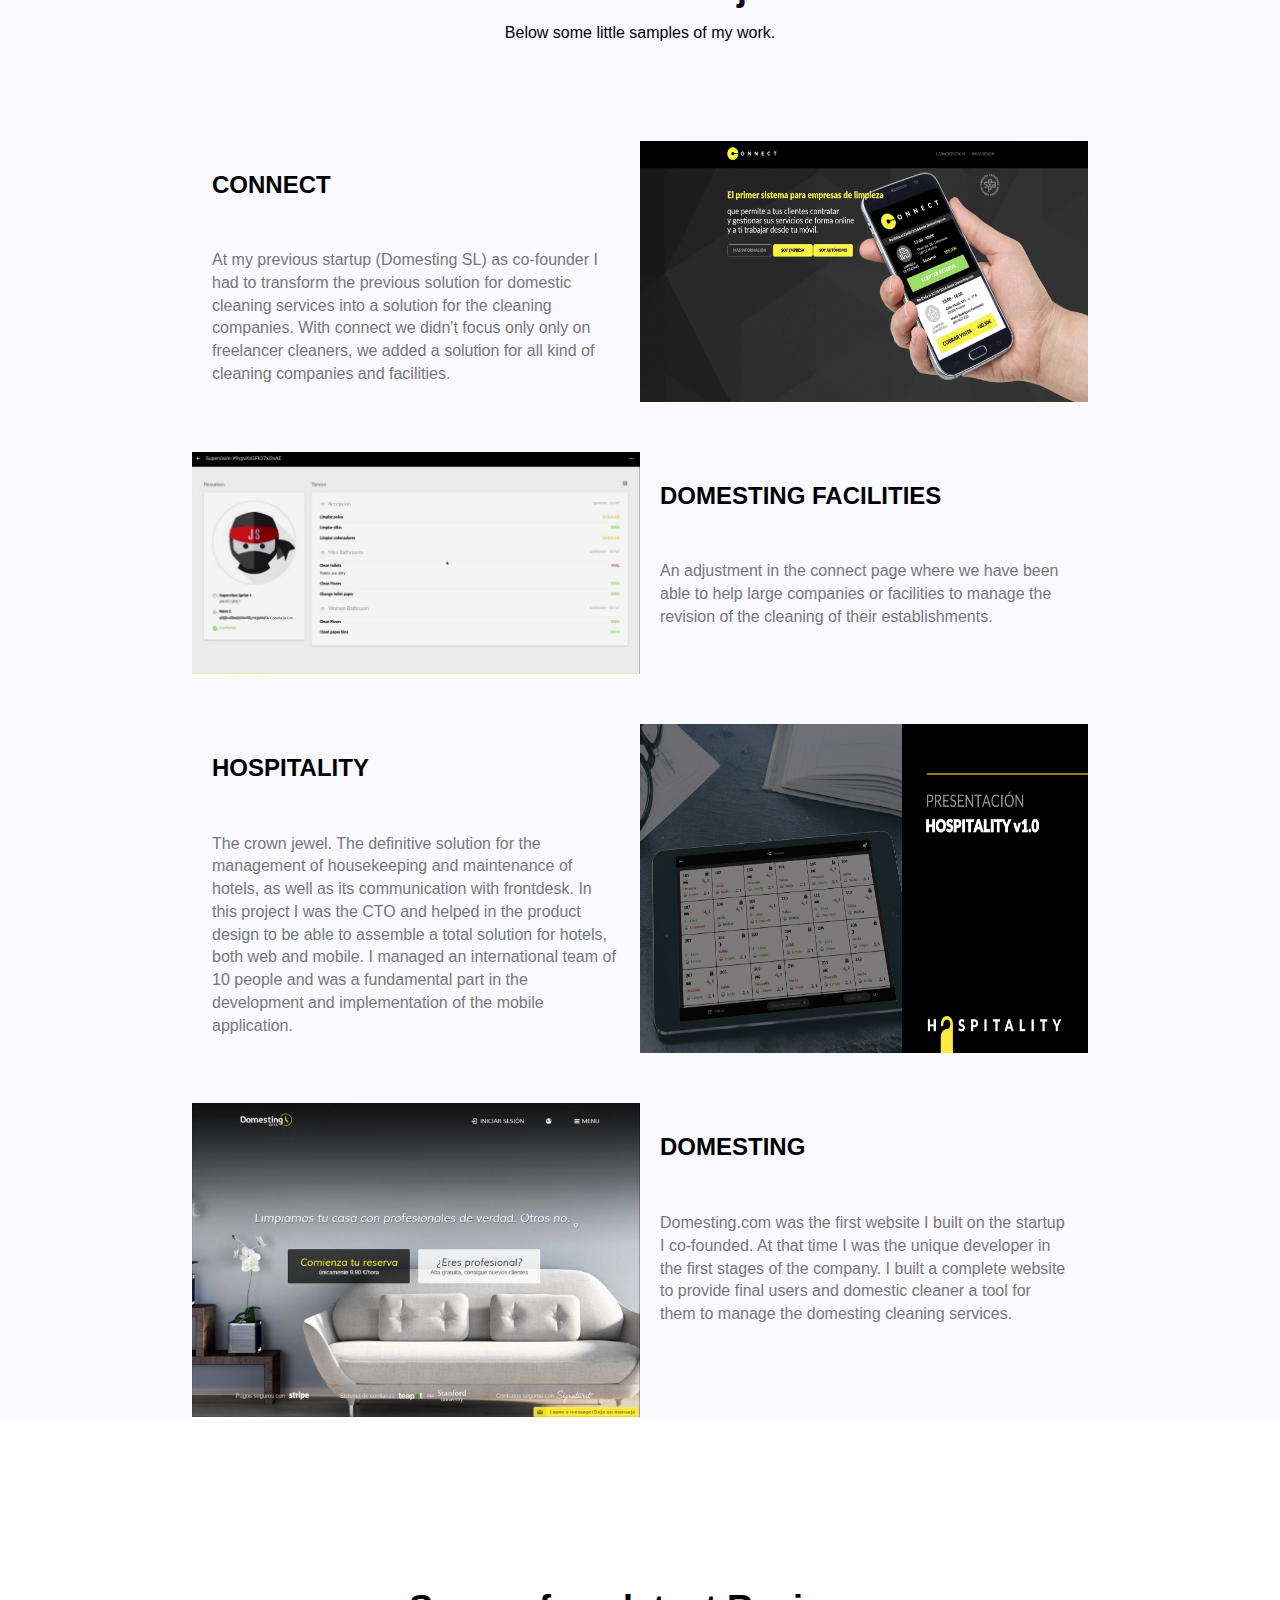
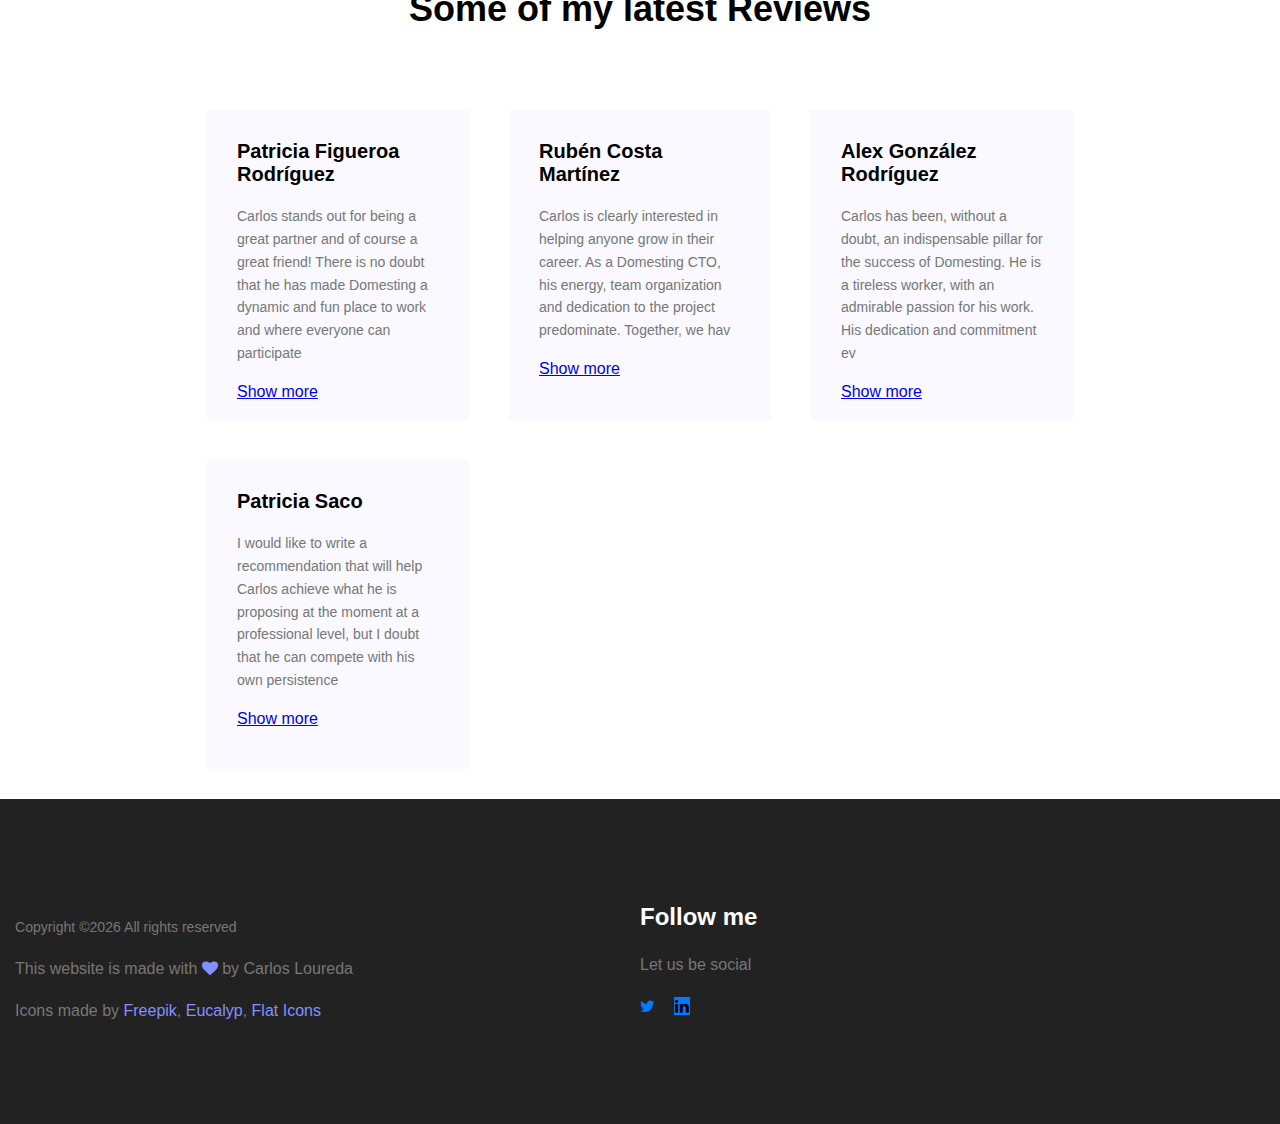
==== commit 4f225a10: "[feat] On scroll the 4 dynamic sections now higlight while scrolling" ====
--- a/index.html
+++ b/index.html
@@ -54,7 +54,7 @@
             >Carlos Loureda</span
           >
           <span class="second-line"
-            >FrontEnd Engineer, Consultant & Mentor</span
+            >Front-End Engineer, Consultant & Mentor</span
           >
         </h1>
         <p class="text-white banner-paragraph pl-15 pr-15 ">
--- a/css/styles.css
+++ b/css/styles.css
@@ -357,6 +357,16 @@
   width: 80%;
 }
 
+/* For active section while browsing */
+.home.active,
+.services.active,
+.jobs.active,
+.projects.active,
+.reviews.active {
+  /* background-color: #62bdfc; */
+  background-color: #c7e1fc;
+}
+
 /*******************************************************************************
 ********************************************************************************
                 Common design for tablets && mobile (360px && 768px)
@@ -428,7 +438,8 @@
     position: absolute;
     top: 75px;
     left: 0px;
-    width: 100%;
+    /* TODO: fix this problem without the % trick */
+    width: 91.5%;
     z-index: 980;
     padding-top: 10px;
   }
@@ -843,8 +854,8 @@
 
   /* Reviews section */
   .reviews {
-    margin-right: 15%;
-    margin-left: 15%;
+    padding-right: 15%;
+    padding-left: 15%;
   }
   .reviews .reviews-content {
     display: grid;
